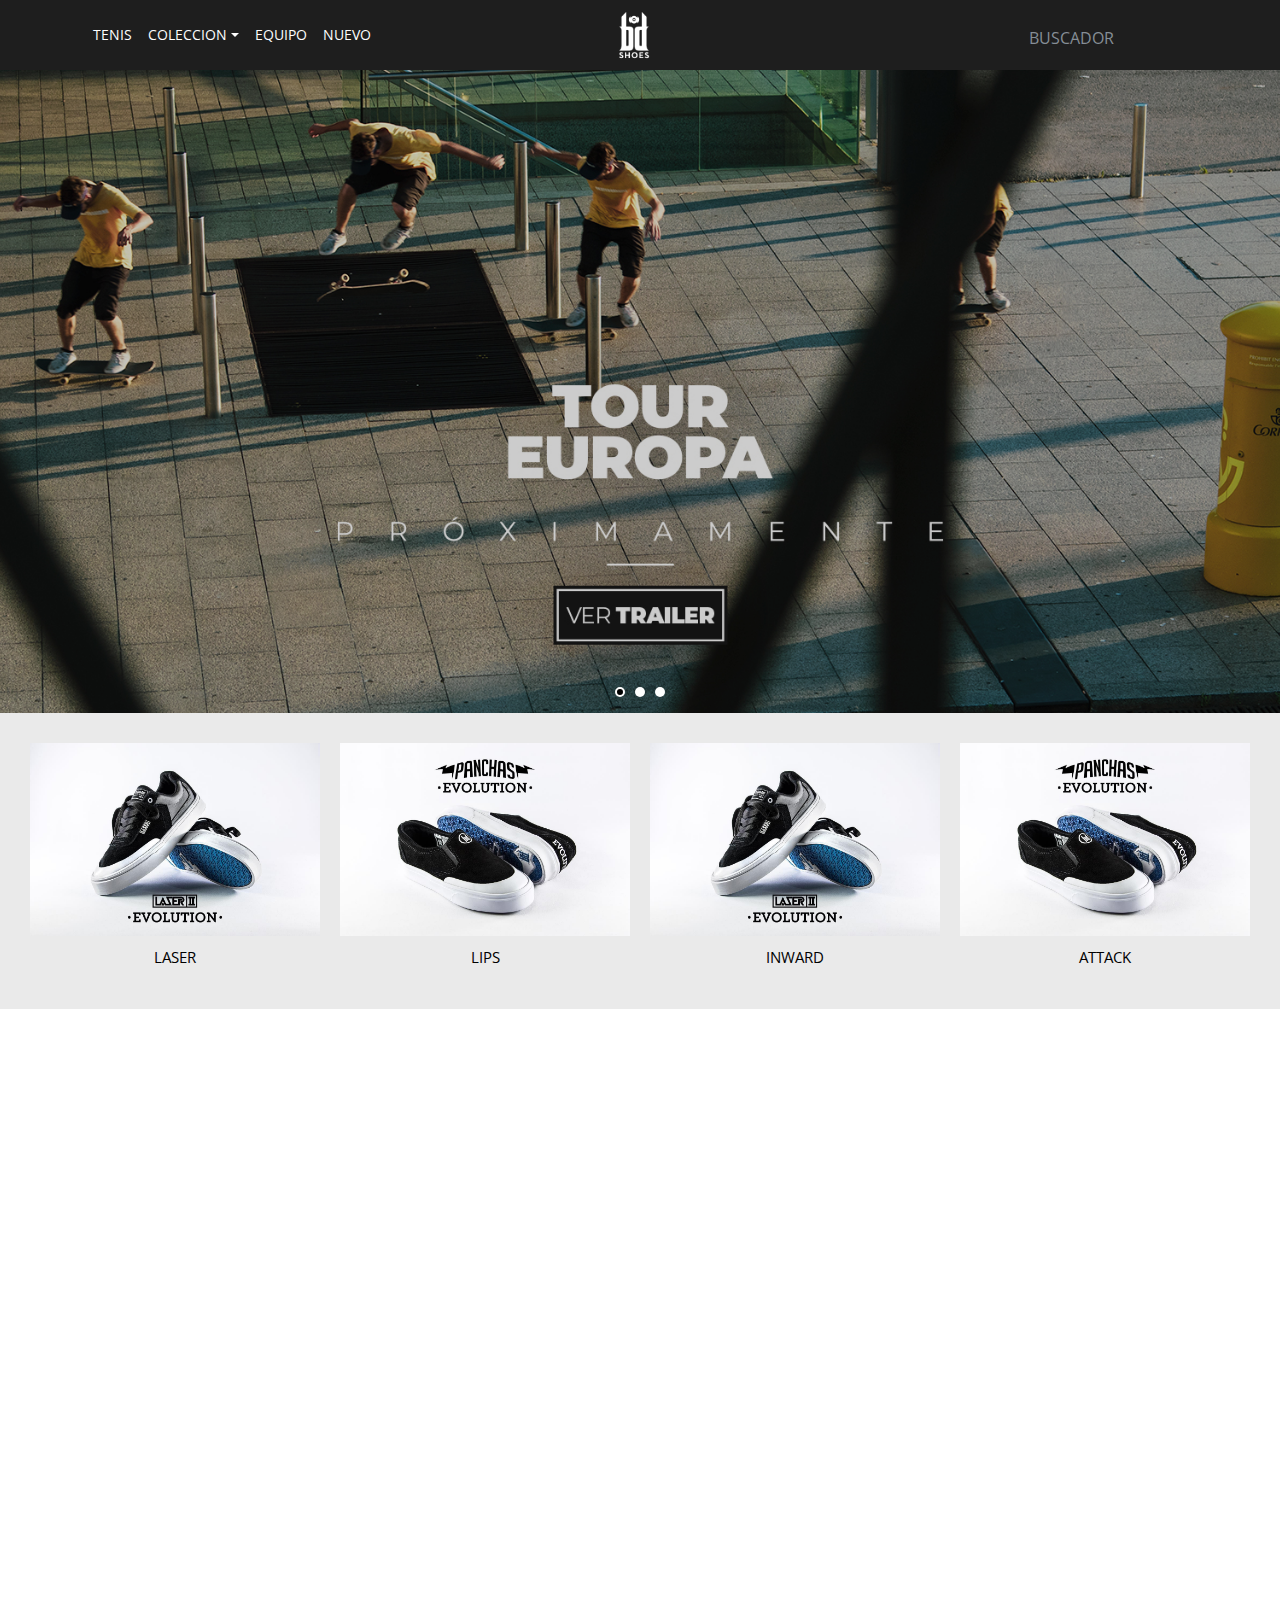
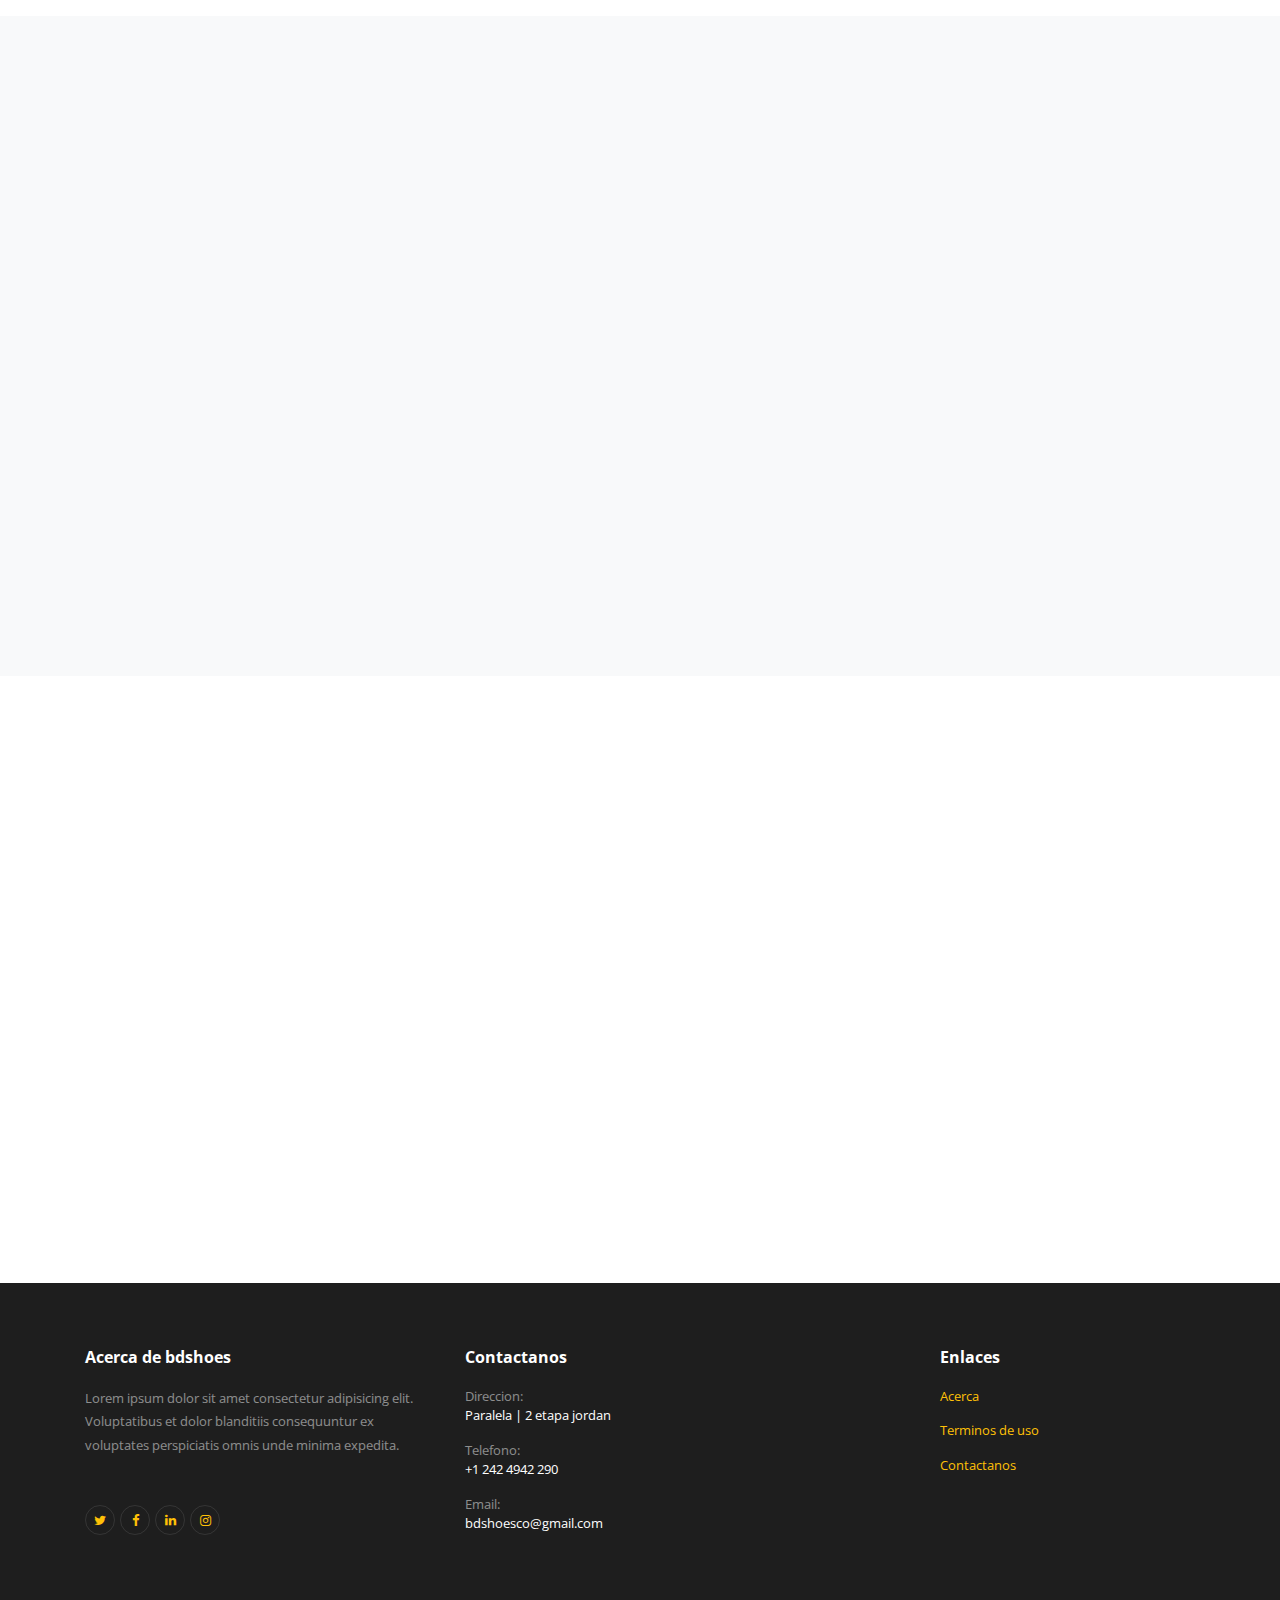
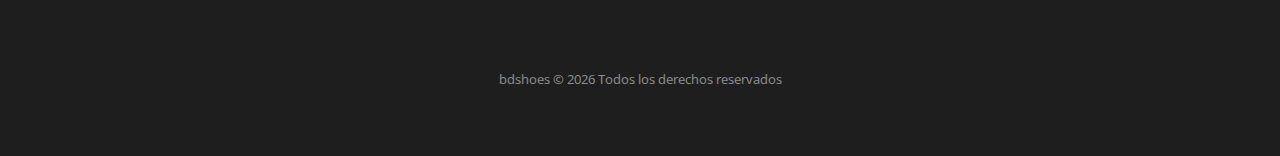
==== index.html @ d2dc478f "BDSHOES-2020" ====
<!doctype html>
<html lang="en">

<head>
  <title>BDSHOES-OFFICAL 2020</title>
  <meta charset="utf-8">
  <meta name="viewport" content="width=device-width, initial-scale=1, shrink-to-fit=no">
  <!--logo-->
  <link rel="shortcut icon" href="/img/logo/logo.png">

  <!--fonts-->
  <link href="https://fonts.googleapis.com/css?family=Open+Sans:700&display=swap" rel="stylesheet">

  <!--cdn-->
  <link rel="stylesheet" href="css/bootstrap.css">
  <link rel="stylesheet" href="css/animate.css">
  <link rel="stylesheet" href="css/owl.carousel.min.css">

  <link rel="stylesheet" href="fonts/ionicons/css/ionicons.min.css">
  <link rel="stylesheet" href="fonts/fontawesome/css/font-awesome.min.css">

  <link rel="stylesheet" href="fonts/flaticon/font/flaticon.css">

  <!-- Theme Style -->
  <link rel="stylesheet" href="css/style.css">
</head>

<body>

  <header role="banner">

    <nav class="navbar navbar-expand-lg navbar-dark bg-dark">

      <div class="container">

        <button class="navbar-toggler" type="button" data-toggle="collapse" data-target="#navbarsExample05"
          aria-controls="navbarsExample05" aria-expanded="false" aria-label="Toggle navigation">
          <span class="navbar-toggler-icon"></span>
        </button>

        <div class="collapse navbar-collapse" id="navbarsExample05">
          <ul class="navbar-nav  pl-lg-5 pl-0">

            <li class="nav-item">
              <a class="nav-link" href="#">tenis</a>
            </li>
            <li class="nav-item dropdown">
              <a class="nav-link dropdown-toggle" href="services.html" id="dropdown04" data-toggle="dropdown"
                aria-haspopup="true" aria-expanded="false">coleccion</a>
              <div class="dropdown-menu" aria-labelledby="dropdown04">
                <a class="dropdown-item" href="#">Hombres</a>
                <a class="dropdown-item" href="#">Mujeres</a>
              </div>
            </li>
            <li class="nav-item">
              <a class="nav-link" href="#">equipo</a>
            </li>
            <li class="nav-item">
              <a class="nav-link" href="#">nuevo</a>
            </li>
            <li>
              <form class="form-inline-responsive">
                <input class="form-control mr-sm-2" type="search" placeholder="Buscar" aria-label="Search">
                <button class="btn btn-outline-success my-2 my-sm-0" type="submit">Buscar</button>
              </form>
            </li>
          </ul>
          <a href="index.html" class="logo"><img src="./img/logo/1-LOGO BDS.png" alt=""></a>

          <form class="form-inline-normal">
            <input class="form-control mr-sm-2" type="search" placeholder="BUSCADOR" aria-label="Search">
            <button class="btn btn-outline-success my-2 my-sm-0" type="submit">Buscar</button>
          </form>

        </div>

      </div>
    </nav>

  </header>
  <!-- END header -->

  <section class="home-slider owl-carousel">
    <div class="slider-item slider-item-mobile-1" style="background-image: url('img/slider-1.jpg');">
      <div class="container">
        <div class="row slider-text align-items-center justify-content-center">
          <div class="col-md-8 text-center col-sm-12 element-animate">
          </div>
        </div>
      </div>

    </div>

    <div class="slider-item slider-item-mobile-2" style="background-image: url('img/slider-2.jpg');">
      <div class="container">
        <div class="row slider-text align-items-center justify-content-center">
          <div class="col-md-8 text-center col-sm-12 element-animate">
          </div>
        </div>
      </div>
    </div>

    <div class="slider-item slider-item-mobile-3" style="background-image: url('img/slider-3.jpg');">
      <div class="container">
        <div class="row slider-text align-items-center justify-content-center">
          <div class="col-md-8 text-center col-sm-12 element-animate">
          </div>
        </div>
      </div>
    </div>
  </section>

  <!--ONE SECTION-->

  <div class="one-section">
    <div class="card-1">
      <div class="content-card-1">
        <div class="product-1">
          <a href=""><img src="./img/one-section/product-1.jpg" alt="">
            <div class="hover-overdelay"><img src="./img/overdelay/overdelay-1.jpg" alt=""></div>
          </a>
          <a href="" class="bd-a">
            <p class="bd-p">LASER</p>
          </a>
        </div>
      </div>

      <div class="content-card-1">
        <div class="product-1">
          <a href=""><img src="./img/one-section/product-2.jpg" alt="">
            <div class="hover-overdelay"><img src="./img/overdelay/overdelay-2.jpg" alt=""></div>
          </a>
          <a href="" class="bd-a">
            <p class="bd-p">LIPS</p>
          </a>
        </div>
      </div>

      <div class="content-card-1">
        <div class="product-1">
          <a href=""><img src="./img/one-section/product-1.jpg" alt="">
            <div class="hover-overdelay"><img src="./img/overdelay/overdelay-3.jpg" alt=""></div>
          </a>
          <a href="" class="bd-a">
            <p class="bd-p">INWARD</p>
          </a>
        </div>
      </div>

      <div class="content-card-1">
        <div class="product-1">
          <a href=""><img src="./img/one-section/product-2.jpg" alt="">
            <div class="hover-overdelay"><img src="./img/overdelay/overdelay-4.jpg" alt=""></div>
          </a>
          <a href="" class="bd-a">
            <p class="bd-p">ATTACK</p>
          </a>
        </div>
      </div>
    </div>
  </div>

  <!--ONE SECTION-RESPONSIVE ADAPTION-->

  <section class="section one-section-responsive">
    <div class="container">
      <div class="row element-animate">
        <div class="major-caousel js-carousel-1 owl-carousel">
          <div>
            <div class="media d-block media-custom hover-overdelay-responsive-one-section text-center">
              <a href="adoption-single.html"><img src="img/product-1.jpg" alt="Image Placeholder" class="img-fluid">
                <div class="hover-overdelay-responsive"><img src="./img/overdelay/overdelay-1.jpg" alt=""></div>
              </a>
              <div class="media-body grey">
                <h3 class="mt-0 text-black">LASER</h3>
              </div>
            </div>
          </div>
          <div>
            <div class="media d-block media-custom hover-overdelay-responsive-one-section text-center">
              <a href="adoption-single.html"><img src="img/product-2.jpg" alt="Image Placeholder" class="img-fluid">
                <div class="hover-overdelay-responsive"><img src="./img/overdelay/overdelay-2.jpg" alt=""></div>
              </a>
              <div class="media-body grey">
                <h3 class="mt-0 text-black">PANCHAS</h3>
              </div>
            </div>
          </div>
          <div>
            <div class="media d-block media-custom hover-overdelay-responsive-one-section text-center">
              <a href="adoption-single.html"><img src="img/product-1.jpg" alt="Image Placeholder" class="img-fluid">
                <div class="hover-overdelay-responsive"><img src="./img/overdelay/overdelay-3.jpg" alt=""></div>
              </a>
              <div class="media-body grey">
                <h3 class="mt-0 text-black">LASER</h3>
              </div>
            </div>
          </div>
          <div>
            <div class="media d-block media-custom hover-overdelay-responsive-one-section text-center">
              <a href="adoption-single.html"><img src="img/product-2.jpg" alt="Image Placeholder" class="img-fluid">
                <div class="hover-overdelay-responsive"><img src="./img/overdelay/overdelay-4.jpg" alt=""></div>
              </a>
              <div class="media-body grey">
                <a href="">
                  <h3 class="mt-0 text-black">PANCHAS</h3>
                </a>
              </div>
            </div>
          </div>
        </div>
        <!-- END slider -->
      </div>
    </div>
  </section>

  <!-- END slider -->

  <section class="section two-section">
    <div class="container">
      <div class="bd-titles">
        <h4 class="bd-h4 mb-5 element-animate">FEATURED PRODUCT</h4>
      </div>
      <div class="row element-animate">
        <div class="major-caousel js-carousel-1 owl-carousel">
          <div>
            <div class="media d-block media-custom text-center">
              <a href="adoption-single.html"><img src="img/product-1.jpg" alt="Image Placeholder" class="img-fluid"></a>
              <div class="media-body">
                <h3 class="mt-0 text-black">LASER</h3>
              </div>
            </div>
          </div>
          <div>
            <div class="media d-block media-custom text-center">
              <a href="adoption-single.html"><img src="img/product-2.jpg" alt="Image Placeholder" class="img-fluid"></a>
              <div class="media-body">
                <h3 class="mt-0 text-black">PANCHAS</h3>
              </div>
            </div>
          </div>
          <div>
            <div class="media d-block media-custom text-center">
              <a href="adoption-single.html"><img src="img/product-1.jpg" alt="Image Placeholder" class="img-fluid"></a>
              <div class="media-body">
                <h3 class="mt-0 text-black">LASER</h3>
              </div>
            </div>
          </div>
          <div>
            <div class="media d-block media-custom text-center">
              <a href="adoption-single.html"><img src="img/product-2.jpg" alt="Image Placeholder" class="img-fluid"></a>
              <div class="media-body">
                <a href="">
                  <h3 class="mt-0 text-black">PANCHAS</h3>
                </a>
              </div>
            </div>
          </div>
        </div>
        <!-- END slider -->
      </div>
    </div>
  </section>

  <!--YOUTUBE LINK-->

  <section class="section youtube-section bg-light">
    <h4 class="bd-h4 mb-5 element-animate">BUY A SHOE PLANT A TREE</h4>
    <div class="youtube-adaption">
      <div class="youtube-container">
        <iframe width="800" height="400" src="https://www.youtube.com/embed/__ShDfUlPY0" frameborder="0" allow="accelerometer; autoplay; encrypted-media; gyroscope; picture-in-picture" allowfullscreen></iframe>
      </div>
    </div>
  </section>
  <!-- END section -->

  <section class="section fourth-section">
    <div class="container">
      <h4 class="bd-h4 mb-5 element-animate">LATEST STORIES</h4>
      <div class="row element-animate">
        <div class="row justify-content-center mb-5 element-animate">
          <div class="col-md-8 text-center">
          </div>
        </div>
        <div class="major-caousel js-carousel-1 owl-carousel">
          <div>
            <div class="media d-block media-custom text-center">
              <a href="adoption-single.html"><img src="img/product-1.jpg" alt="Image Placeholder" class="img-fluid"></a>
              <div class="media-body">
                <h3 class="mt-0 text-black">LASER</h3>
              </div>
            </div>
          </div>
          <div>
            <div class="media d-block media-custom text-center">
              <a href="adoption-single.html"><img src="img/product-2.jpg" alt="Image Placeholder" class="img-fluid"></a>
              <div class="media-body">
                <h3 class="mt-0 text-black">PANCHAS</h3>
              </div>
            </div>
          </div>
          <div>
            <div class="media d-block media-custom text-center">
              <a href="adoption-single.html"><img src="img/product-1.jpg" alt="Image Placeholder" class="img-fluid"></a>
              <div class="media-body">
                <h3 class="mt-0 text-black">LASER</h3>
              </div>
            </div>
          </div>
          <div>
            <div class="media d-block media-custom text-center">
              <a href="adoption-single.html"><img src="img/product-2.jpg" alt="Image Placeholder" class="img-fluid"></a>
              <div class="media-body">
                <a href="">
                  <h3 class="mt-0 text-black">PANCHAS</h3>
                </a>
              </div>
            </div>
          </div>
        </div>
        <!-- END slider -->
      </div>
    </div>
  </section>

  <!-- END section -->

  <!--FOOTER-->

  <footer class="site-footer" role="contentinfo">
    <div class="container">
      <div class="row mb-5">
        <div class="col-md-4 mb-5">
          <h3>Acerca de bdshoes</h3>
          <p class="mb-5">Lorem ipsum dolor sit amet consectetur adipisicing elit. Voluptatibus et dolor blanditiis
            consequuntur ex voluptates perspiciatis omnis unde minima expedita.</p>
          <ul class="list-unstyled footer-link d-flex footer-social">
            <li><a href="#" class="p-2"><span class="fa fa-twitter"></span></a></li>
            <li><a href="#" class="p-2"><span class="fa fa-facebook"></span></a></li>
            <li><a href="#" class="p-2"><span class="fa fa-linkedin"></span></a></li>
            <li><a href="#" class="p-2"><span class="fa fa-instagram"></span></a></li>
          </ul>

        </div>
        <div class="col-md-5 mb-5">
          <h3>Contactanos</h3>
          <ul class="list-unstyled footer-link">
            <li class="d-block">
              <span class="d-block">Direccion:</span>
              <span class="text-white">Paralela | 2 etapa jordan</span></li>
            <li class="d-block"><span class="d-block">Telefono:</span><span class="text-white">+1 242 4942 290</span>
            </li>
            <li class="d-block"><span class="d-block">Email:</span><span class="text-white">bdshoesco@gmail.com</span>
            </li>
          </ul>
        </div>
        <div class="col-md-3 mb-5">
          <h3>Enlaces</h3>
          <ul class="list-unstyled footer-link">
            <li><a href="#">Acerca</a></li>
            <li><a href="#">Terminos de uso</a></li>
            <li><a href="#">Contactanos</a></li>
          </ul>
        </div>
        <div class="col-md-3">

        </div>
      </div>
      <div class="row">
        <div class="col-12 text-md-center text-left">
          <!-- Link back to Colorlib can't be removed. Template is licensed under CC BY 3.0. -->
          <p>bdshoes &copy;
            <script>document.write(new Date().getFullYear());</script> Todos los derechos reservados</p>
          <!-- Link back to Colorlib can't be removed. Template is licensed under CC BY 3.0. -->
        </div>
      </div>
    </div>
  </footer>
  <!-- END footer -->

  <!-- loader -->
  <div id="loader" class="show fullscreen"><svg class="circular" width="48px" height="48px">
      <circle class="path-bg" cx="24" cy="24" r="22" fill="none" stroke-width="4" stroke="#eeeeee" />
      <circle class="path" cx="24" cy="24" r="22" fill="none" stroke-width="4" stroke-miterlimit="10"
        stroke="#f4b214" /></svg></div>

  <script src="js/jquery-3.2.1.min.js"></script>
  <script src="js/popper.min.js"></script>
  <script src="js/bootstrap.min.js"></script>
  <script src="js/owl.carousel.min.js"></script>
  <script src="js/jquery.waypoints.min.js"></script>
  <script src="js/main.js"></script>
</body>

</html>
---- css/style.css ----
body {
  background: #fff;
  font-family: 'Open Sans', sans-serif;
  font-weight: 400;
  font-size: 15px;
  line-height: 1.8;
  color: #868e96; }

  
a {
  -webkit-transition: .3s all ease;
  -o-transition: .3s all ease;
  transition: .3s all ease;
  text-decoration: none; }
  a:hover {
    text-decoration: none; }

h1, h2, h3, h4, h5 {
  color: #000; }

.btn, .form-control {
  outline: none;
  -webkit-box-shadow: none !important;
  box-shadow: none !important; }
  .btn:focus, .btn:active, .form-control:focus, .form-control:active {
    outline: none; }

.form-control {
  -webkit-box-shadow: none !important;
  box-shadow: none !important;
  height: 50px;
  border-width: 2px; }

textarea.form-control {
  height: inherit; }

.btn {
  font-size: 13px;
  text-transform: uppercase;
  letter-spacing: .2em; }
  .btn.btn-primary {
    color: #fff;
    border-width: 2px; }
    .btn.btn-primary:hover, .btn.btn-primary:active, .btn.btn-primary:focus {
      border-color: #ffce3a;
      background: #ffce3a; }
  .btn.btn-sm {
    font-size: 12px; }
  .btn.btn-outline-primary {
    border-width: 2px;
    color: #ffc107; }
    .btn.btn-outline-primary:hover, .btn.btn-outline-primary:focus, .btn.btn-outline-primary:active {
      color: #fff; }
  .btn.btn-outline-white {
    border-width: 2px;
    border-color: #fff;
    color: #fff; }
    .btn.btn-outline-white:hover, .btn.btn-outline-white:focus {
      background: #fff;
      color: #000;
      border-width: 2px; }
  .btn:hover {
    text-decoration: none; }

/* Header */

header {
  position:fixed;
  background: #1E1E1E;
  top: 0;
  left: 0;
  width: 100%;
  z-index: 5; }
  header .navbar-brand  {
    text-transform: uppercase;
    letter-spacing: .2em;
    font-weight: 400; }

    header .navbar-brand.absolute {
      position: absolute; }
      @media (max-width: 991px) {
        header .navbar-brand.absolute {
          position: relative; } }
    header .navbar-brand span {
      color: #ffc107; }
  header .navbar {
    padding-top: 0;
    padding-bottom: 0;
    background: #1E1E1E !important;
    position: relative; }
    @media (max-width: 1199px) {
      header .navbar {
        background: #1E1E1E !important;} }
    header .navbar .nav-link {
      font-family: 'Open Sans', sans-serif;
      outline: none !important;
      font-size: 14px;
      text-transform: uppercase; }
      @media (max-width: 1199px) {
        header .navbar .nav-link {
          padding: .5rem 0rem; } }
      header .navbar .nav-link.active {
        color: #fff; }
        header .navbar-dark .navbar-nav .nav-link {
          color:#fff }
        header .navbar-dark .navbar-nav .nav-link:hover {
          color:#10DDA2; }
    header .navbar .dropdown-menu {
      font-size: 14px;
      border-radius: 4px;
      border: none;
      -webkit-box-shadow: 0 2px 30px 0px rgba(0, 0, 0, 0.2);
      box-shadow: 0 2px 30px 0px rgba(0, 0, 0, 0.2);
      min-width: 13em;
      margin-top: -10px; }
      header .navbar .dropdown-menu:before {
        bottom: 100%;
        left: 10%;
        border: solid transparent;
        content: " ";
        height: 0;
        width: 0;
        position: absolute;
        pointer-events: none;
        border-bottom-color: #fff;
        border-width: 7px; }
        @media (max-width: 991px) {
          header .navbar .dropdown-menu:before {
            display: none; } }
      header .navbar .dropdown-menu .dropdown-item:hover {
        background: #10DDA2;
        color: #fff; }
      header .navbar .dropdown-menu .dropdown-item.active {
        background: #ffc107;
        color: #fff; }
      header .navbar .dropdown-menu a {
        padding-top: 7px;
        padding-bottom: 7px; }
    header .navbar .cta-btn a {
      background: #ffc107;
      color: #000 !important;
      padding-left: 20px !important;
      padding-right: 20px !important;
      text-transform: uppercase;
      padding-top: 26px !important;
      padding-bottom: 26px !important;
      line-height: 1;
      -webkit-transition: .3s all ease;
      -o-transition: .3s all ease;
      transition: .3s all ease; }
      header .navbar .cta-btn a:hover {
        color: #fff !important;
        -webkit-box-shadow: 2px 0 30px -5px rgba(255, 193, 7, 0.9);
        box-shadow: 2px 0 30px -5px rgba(255, 193, 7, 0.9); }



/*BD SHOES CLASS*/

.bd-a{
  color: #000;
}


.bd-h4{
  text-align: center;
  text-decoration: underline;
  margin-top: 50px;
}
.bd-a .bd-p{
  font-family: 'Open Sans', sans-serif; 
}

.bd-a:hover{
  color: gray;
}


/*Logo*/
.logo img{
  width: 70px;
  height: 70px;
  margin: 0;
  padding: 0;
  margin-left: 220px;
}

.form-inline-normal{
  position: absolute;
  right: 70px;
  width: 200px;
}

.form-inline-normal input{
  background-color:rgba(0,0,0,0) !important;
  border: none;
  height: 35px;
  margin-top: 5px;
}

.form-inline-normal button{
  display: none;
}


.form-inline-responsive{
  display: none;
}

.form-inline-responsive input{
  background-color:rgba(0,0,0,0) !important;
}

@media(max-width: 991px){
  .logo img{
    display: none;
  }
  .form-inline-normal{
    display: none;
  }
  .form-inline-responsive{
    display: block;
    margin-bottom: 15px;
  }
  .form-inline-responsive button{
    display: none;
  }

}

/*mobile images slider-home*/

@media(max-width:500px){
  .slider-item-mobile-1{
    background-image: url(/img/slider-mobile/slider-mobile-1.jpg)!important;
  }
  
  .slider-item-mobile-2{
    background-image: url(/img/slider-mobile/slider-mobile-2.jpg)!important;
  }

  .slider-item-mobile-3{
    background-image: url(/img/slider-mobile/slider-mobile-3.jpg)!important;
  }

}


.pl-lg-5{
  padding-left: 0!important;
}

.card-1{
  background: #EAEAEA;
  display: flex;
  justify-content: space-around;
  padding: 20px;
}

.content-card-1 img{
  max-width: 100%;
  height: auto;
}

/*OVERDELAY*/
.content-card-1:hover .hover-overdelay{
  transform: scale(1);
}


.content-card-1{
  margin: 10px;
  position: relative;
  cursor: pointer;
}



.hover-overdelay{
  position: absolute;
  width: 100%;
  height: 83%;
  top: 0;
  transform: scale(0);
  transition: transform .5s;
  flex-direction: column;
}

.hover-overdelay img{ 
  width: 100%;
  height: 100%;
}


/*OVERDELAY RESPONSIVE SECTION 1*/

.one-section-responsive{
  background: #EAEAEA;
  display: none;
}


@media(max-width:991px){
  .one-section-responsive{
    display: block;
  }

  .one-section{
    display: none;
  }
}

.hover-overdelay-responsive-one-section:hover .hover-overdelay-responsive{
  transform: scale(1);
} 

.hover-overdelay-responsive-one-section{
  position: relative;
  cursor: pointer;
}

.hover-overdelay-responsive{
  position: absolute;
  width: 100%;
  height: 100%;
  top: 0;
  transform: scale(0);
  transition: transform .5s;
  flex-direction: column;
}

.hover-overdelay-responsive img{
  width: 100%;
  height: 100%;
}

/*YOUTUBE SECTION*/

.product-1 p{
  text-align: center;
  font-family:'Montserrat', sans-serif;
  margin: 8px;
  font-size: 15px;
}

.youtube-container{
  position: relative;
  padding-bottom: 50.25%;
  margin: 10px;
  margin-bottom: 50px;
}

.youtube-container iframe{
  position: absolute;
  width: 100%;
  height: 100%;
}

.youtube-adaption{
  max-width: 900px;
  display: block;
  margin: auto;
}

.half .text, .half .image {
  width: 50%; }
  @media (max-width: 991px) {
    .half .text, .half .image {
      width: 100%; } }

.half .text {
  padding: 7%; }

.half .image {
  background-size: cover;
  background-position: center center; }
  @media (max-width: 991px) {
    .half .image {
      height: 350px; } }

.section-heading h2 {
  font-size: 10px; }

.section-heading .small-sub-heading {
  font-size: 14px;
  color: #ffc107; }

.blog .media h3 {
  font-size: 20px;
  margin-bottom: 10px; }

.blog .media .post-meta {
  font-size: 14px;
  letter-spacing: .2em;
  text-transform: uppercase; }

.blog .media > a {
  width: 40%; }
  @media (max-width: 767px) {
    .blog .media > a {
      width: 100%;
      margin-bottom: 30px; } }

.custom-icon {
  font-size: 70px;
  color: #ffc107; }

/* Owl Carousel */
.owl-carousel .owl-item {
  opacity: .4; }
  .owl-carousel .owl-item.active {
    opacity: 1; }

.owl-carousel .owl-nav {
  position: absolute;
  top: 50%;
  width: 100%; }
  .owl-carousel .owl-nav .owl-prev,
  .owl-carousel .owl-nav .owl-next {
    position: absolute;
    -webkit-transform: translateY(-50%);
    -ms-transform: translateY(-50%);
    transform: translateY(-50%);
    margin-top: -10px;
    opacity: .2;
    -webkit-transition: .3s all ease;
    -o-transition: .3s all ease;
    transition: .3s all ease; }
    .owl-carousel .owl-nav .owl-prev:hover, .owl-carousel .owl-nav .owl-prev:focus, .owl-carousel .owl-nav .owl-prev:active,
    .owl-carousel .owl-nav .owl-next:hover,
    .owl-carousel .owl-nav .owl-next:focus,
    .owl-carousel .owl-nav .owl-next:active {
      outline: none;
      opacity: 1; }
    .owl-carousel .owl-nav .owl-prev span:before,
    .owl-carousel .owl-nav .owl-next span:before {
      font-size: 40px; }
  .owl-carousel .owl-nav .owl-prev {
    left: 30px !important; }
  .owl-carousel .owl-nav .owl-next {
    right: 30px !important; }

.owl-carousel .owl-dots {
  text-align: center; }
  .owl-carousel .owl-dots .owl-dot {
    width: 10px;
    height: 10px;
    margin: 5px;
    border-radius: 50%;
    background: none;
    background: #fff;
    border: 2px solid #000; }
    .owl-carousel .owl-dots .owl-dot.active {
      background: #000; }

.owl-carousel.home-slider {
  z-index: 1;
  margin-top: 30px;
  position: relative; }
  .owl-carousel.home-slider .btn-link {
    color: #fff; }
  .owl-carousel.home-slider .owl-nav {
    opacity: 0;
    visibility: hidden;
    -webkit-transition: .3s all ease;
    -o-transition: .3s all ease;
    transition: .3s all ease; }
    .owl-carousel.home-slider .owl-nav button {
      color: #fff; }
  .owl-carousel.home-slider:focus .owl-nav, .owl-carousel.home-slider:hover .owl-nav {
    opacity: 1;
    visibility: visible; }
  .owl-carousel.home-slider .slider-item {
    background-size: cover;
    background-repeat: no-repeat;
    background-position: center center;
    height: calc(100vh - 217px);
    min-height: 600px;
    position: relative; }
    .owl-carousel.home-slider .slider-item:before {
      position: absolute;
      top: 0;
      left: 0;
      right: 0;
      bottom: 0;
      background: rgba(0, 0, 0, 0.2);
      content: ""; }
    .owl-carousel.home-slider .slider-item .slider-text {
      color: #fff;
      height: calc(100vh - 217px);
      min-height: 700px; }
      .owl-carousel.home-slider .slider-item .slider-text .child-name {
        font-size: 40px;
        color: #fff; }
      .owl-carousel.home-slider .slider-item .slider-text h1 {
        font-size: 40px;
        color: #fff;
        line-height: 1.2;
        font-weight: 800 !important;
        text-transform: uppercase; }
        @media (max-width: 991px) {
          .owl-carousel.home-slider .slider-item .slider-text h1 {
            font-size: 40px; } }
      .owl-carousel.home-slider .slider-item .slider-text p {
        font-size: 20px;
        line-height: 1.5;
        font-weight: 300;
        color: white; }
  .owl-carousel.home-slider.inner-page .slider-item {
    height: calc(50vh - 117px);
    min-height: 550px; }
    .owl-carousel.home-slider.inner-page .slider-item .slider-text {
      color: #fff;
      height: calc(50vh - 117px);
      min-height: 550px; }
  .owl-carousel.home-slider .owl-dots {
    position: absolute;
    bottom: 10px;
    width: 100%; }
    .owl-carousel.home-slider .owl-dots .owl-dot {
      width: 10px;
      height: 10px;
      margin: 5px;
      border-radius: 50%;
      border: 2px solid rgba(255, 255, 255, 0.5);
      outline: none !important;
      position: relative;
      -webkit-transition: .3s all ease;
      -o-transition: .3s all ease;
      transition: .3s all ease; }
      .owl-carousel.home-slider .owl-dots .owl-dot.active {
        border: 2px solid white; }
        .owl-carousel.home-slider .owl-dots .owl-dot.active span {
          background: white; }

.owl-carousel.major-caousel .owl-stage-outer {
  padding-top: 30px;
  padding-bottom: 30px; }

.owl-carousel.major-caousel .owl-nav .owl-prev, .owl-carousel.major-caousel .owl-nav .owl-next {
  -webkit-transition: .3s all ease;
  -o-transition: .3s all ease;
  transition: .3s all ease;
  color: #495057; }
  .owl-carousel.major-caousel .owl-nav .owl-prev:hover, .owl-carousel.major-caousel .owl-nav .owl-prev:focus, .owl-carousel.major-caousel .owl-nav .owl-next:hover, .owl-carousel.major-caousel .owl-nav .owl-next:focus {
    color: #868e96;
    outline: none; }
  .owl-carousel.major-caousel .owl-nav .owl-prev.disabled, .owl-carousel.major-caousel .owl-nav .owl-next.disabled {
    color: #dee2e6; }

.owl-carousel.major-caousel .owl-nav .owl-prev {
  left: -60px !important; }

.owl-carousel.major-caousel .owl-nav .owl-next {
  right: -60px !important; }

.owl-carousel.major-caousel .owl-dots {
  bottom: 50px !important;
  position: relative; }

.owl-custom-nav {
  float: right;
  position: relative;
  z-index: 10; }
  .owl-custom-nav .owl-custom-prev,
  .owl-custom-nav .owl-custom-next {
    padding: 10px;
    font-size: 30px;
    background: #ccc;
    line-height: 0;
    width: 60px;
    text-align: center;
    display: inline-block; }

.section {
  padding: 1em 0; }

.section-subscribe {
  padding: 2em 0; }

.contact-form-contact-info p {
  margin-bottom: 30px;
  font-size: 20px;
  line-height: 1.5;
  color: #000; }
  .contact-form-contact-info p .icon {
    top: -4px;
    position: relative;
    width: 0px;
    font-size: 30px;
    color: #ffc107; }

.load-more {
  display: block;
  padding: 40px;
  text-align: center;
  background: #e9ecef;
  color: #000;
  font-size: 20px; }
  .load-more:hover {
    background: #ffc107;
    color: #fff; }

.cover_1 {
  background-size: cover;
  background-position: center center;
  padding: 7em 0; }
  .cover_1 .sub-heading {
    color: rgba(255, 255, 255, 0.7);
    font-size: 22px; }
  .cover_1 .heading {
    font-size: 50px;
    color: white;
    font-weight: 300; }

.heading {
  color: #000; }
  .heading.border-bottom {
    position: relative;
    padding-bottom: 30px; }
    .heading.border-bottom:before {
      bottom: 0;
      position: absolute;
      content: "";
      width: 50px;
      height: 2px;
      left: 50%;
      -webkit-transform: translateX(-50%);
      -ms-transform: translateX(-50%);
      transform: translateX(-50%);
      background: #ffc107; }

.text-black {
  color: #000 !important; }

.stretch-section .video {
  display: block;
  position: relative;
  -webkit-box-shadow: 4px 4px 70px -20px rgba(0, 0, 0, 0.5);
  box-shadow: 4px 4px 70px -20px rgba(0, 0, 0, 0.5); }

.media-feature {
  padding: 30px;
  -webkit-transition: .2s all ease-out;
  -o-transition: .2s all ease-out;
  transition: .2s all ease-out;
  background: #fff;
  z-index: 1;
  position: relative;
  border-bottom: 10px solid transparent;
  border-radius: 4px;
  font-size: 15px; }
  .media-feature .icon {
    font-size: 60px;
    color: #ffc107; }
  .media-feature h3 {
    font-size: 16px;
    text-transform: uppercase; }
  .media-feature:hover, .media-feature:focus {
    -webkit-box-shadow: 0 2px 20px -3px rgba(0, 0, 0, 0.1);
    box-shadow: 0 2px 20px -3px rgba(0, 0, 0, 0.1);
    -webkit-transform: scale(1.05);
    -ms-transform: scale(1.05);
    transform: scale(1.05);
    z-index: 2;
    border-bottom: 10px solid #ffc107; }

.media-custom {
  background: #fff;
  -webkit-transition: .3s all ease;
  -o-transition: .3s all ease;
  transition: .3s all ease;
  margin-bottom: 30px;
  position: relative;
  top: 0; }
  .media-custom .meta-post {
    color: #ced4da;
    font-size: 13px;
    text-transform: uppercase; }
  .media-custom > a {
    position: relative;
    overflow: hidden;
    display: block; }
  .media-custom .meta-chat {
    color: #ced4da; }
    .media-custom .meta-chat:hover {
      color: #868e96; }
  .media-custom img {
    -webkit-transition: .3s all ease;
    -o-transition: .3s all ease;
    transition: .3s all ease; }
  .media-custom:focus img, .media-custom:hover img {
    -webkit-transform: scale(1.1);
    -ms-transform: scale(1.1);
    transform: scale(1.1); }
  .media-body{
    background: #ffffff;
  }
  .grey{
    background:#EAEAEA;
  }
  .media-custom .media-body {
    padding: 30px; }
    .media-custom .media-body h3 {
      font-size: 20px; }
    .media-custom .media-body p:last-child {
      margin-bottom: 0; }

.media-testimonial img {
  width: 100px;
  border-radius: 50%; }

.media-testimonial blockquote p {
  font-size: 20px;
  color: #000;
  font-style: italic; }

.list-unstyled.check li {
  position: relative;
  padding-left: 30px;
  line-height: 1.3;
  margin-bottom: 10px; }
  .list-unstyled.check li:before {
    color: #5AC8D8;
    left: 0;
    font-family: "Ionicons";
    content: "\f122";
    position: absolute; }

#modalAppointment .modal-content {
  border-radius: 0;
  border: none; }

#modalAppointment .modal-body, #modalAppointment .modal-footer {
  padding: 40px; }

.site-footer {
  padding: 5em 0;
  background: #1E1E1E;
  font-size: 13px;
  color: rgba(255, 255, 255, 0.5); }
  .site-footer p:last-child {
    margin-bottom: 0; }
  .site-footer a {
    color: #ffc107;
    border-bottom: 1px solid transparent; }
    .site-footer a:hover {
      color: #fff;
      border-bottom: 1px solid rgba(255, 255, 255, 0.2); }
  .site-footer h3 {
    font-size: 16px;
    margin-bottom: 20px;
    font-weight: bold;
    color: #fff; }
  .site-footer .footer-link li {
    line-height: 1.5;
    margin-bottom: 15px; }
  .site-footer hr {
    width: 100%; }

.footer-social a {
  line-height: 0;
  border-radius: 50%;
  margin: 0 5px 5px 0;
  border: 1px solid rgba(255, 255, 255, 0.1);
  width: 30px;
  height: 30px;
  text-align: center;
  display: inline-block; }
  .footer-social a:hover {
    background: #fff;
    border-color: #fff;
    color: #000; }

.link-thumbnail {
  display: block;
  position: relative;
  overflow: hidden;
  text-align: center; }
  @media (max-width: 991px) {
    .link-thumbnail {
      margin-bottom: 30px; } }
  .link-thumbnail img {
    position: relative;
    -webkit-transition: .3s all ease;
    -o-transition: .3s all ease;
    transition: .3s all ease; }
  .link-thumbnail .date {
    display: block;
    font-size: 12px;
    color: rgba(255, 255, 255, 0.4);
    text-transform: uppercase;
    margin-bottom: 10px; }
  .link-thumbnail .icon {
    position: absolute;
    -webkit-transition: .3s all ease;
    -o-transition: .3s all ease;
    transition: .3s all ease;
    z-index: 4;
    top: 50%;
    font-size: 30px;
    color: #fff;
    left: 50%;
    -webkit-transform: translate(-50%, -50%);
    -ms-transform: translate(-50%, -50%);
    transform: translate(-50%, -50%);
    opacity: 0;
    visibility: hidden;
    margin-top: 30px; }
  .link-thumbnail h3 {
    opacity: 0;
    visibility: hidden;
    position: absolute;
    bottom: -20px;
    left: 0;
    color: #fff;
    font-size: 18px;
    -webkit-transition: .5s all ease;
    -o-transition: .5s all ease;
    transition: .5s all ease;
    z-index: 10;
    left: 50%;
    display: block;
    width: 77%;
    -webkit-transform: translateX(-50%);
    -ms-transform: translateX(-50%);
    transform: translateX(-50%); }
  .link-thumbnail:before {
    opacity: 0;
    visibility: hidden;
    z-index: 2;
    -webkit-transition: .3s all ease;
    -o-transition: .3s all ease;
    transition: .3s all ease;
    top: 0;
    left: 0;
    right: 0;
    bottom: 0;
    content: "";
    background: rgba(0, 0, 0, 0.6);
    position: absolute; }
  .link-thumbnail:hover h3 {
    opacity: 1;
    visibility: visible;
    bottom: 30px; }
  .link-thumbnail:hover img {
    -webkit-transform: scale(1.1);
    -ms-transform: scale(1.1);
    transform: scale(1.1); }
  .link-thumbnail:hover .icon {
    opacity: 1;
    visibility: visible;
    margin-top: 0px; }
  .link-thumbnail:hover:before {
    opacity: 1;
    visibility: visible; }

.border-t {
  border-top: 1px solid #f8f9fa; }

.copyright {
  font-size: 14px; }

.element-animate {
  opacity: 0;
  visibility: hidden; }

#loader {
  position: fixed;
  width: 96px;
  height: 96px;
  left: 50%;
  top: 50%;
  -webkit-transform: translate(-50%, -50%);
  -ms-transform: translate(-50%, -50%);
  transform: translate(-50%, -50%);
  background-color: rgba(255, 255, 255, 0.9);
  -webkit-box-shadow: 0px 24px 64px rgba(0, 0, 0, 0.24);
  box-shadow: 0px 24px 64px rgba(0, 0, 0, 0.24);
  border-radius: 16px;
  opacity: 0;
  visibility: hidden;
  -webkit-transition: opacity .2s ease-out, visibility 0s linear .2s;
  -o-transition: opacity .2s ease-out, visibility 0s linear .2s;
  transition: opacity .2s ease-out, visibility 0s linear .2s;
  z-index: 1000; }

#loader.fullscreen {
  padding: 0;
  left: 0;
  top: 0;
  width: 100%;
  height: 100%;
  -webkit-transform: none;
  -ms-transform: none;
  transform: none;
  background-color: #fff;
  border-radius: 0;
  -webkit-box-shadow: none;
  box-shadow: none; }

#loader.show {
  -webkit-transition: opacity .4s ease-out, visibility 0s linear 0s;
  -o-transition: opacity .4s ease-out, visibility 0s linear 0s;
  transition: opacity .4s ease-out, visibility 0s linear 0s;
  visibility: visible;
  opacity: 1; }

#loader .circular {
  -webkit-animation: loader-rotate 2s linear infinite;
  animation: loader-rotate 2s linear infinite;
  position: absolute;
  left: calc(50% - 24px);
  top: calc(50% - 24px);
  display: block;
  -webkit-transform: rotate(0deg);
  -ms-transform: rotate(0deg);
  transform: rotate(0deg); }

#loader .path {
  stroke-dasharray: 1, 200;
  stroke-dashoffset: 0;
  -webkit-animation: loader-dash 1.5s ease-in-out infinite;
  animation: loader-dash 1.5s ease-in-out infinite;
  stroke-linecap: round; }

@-webkit-keyframes loader-rotate {
  100% {
    -webkit-transform: rotate(360deg);
    transform: rotate(360deg); } }

@keyframes loader-rotate {
  100% {
    -webkit-transform: rotate(360deg);
    transform: rotate(360deg); } }

@-webkit-keyframes loader-dash {
  0% {
    stroke-dasharray: 1, 200;
    stroke-dashoffset: 0; }
  50% {
    stroke-dasharray: 89, 200;
    stroke-dashoffset: -35px; }
  100% {
    stroke-dasharray: 89, 200;
    stroke-dashoffset: -136px; } }

@keyframes loader-dash {
  0% {
    stroke-dasharray: 1, 200;
    stroke-dashoffset: 0; }
  50% {
    stroke-dasharray: 89, 200;
    stroke-dashoffset: -35px; }
  100% {
    stroke-dasharray: 89, 200;
    stroke-dashoffset: -136px; } }
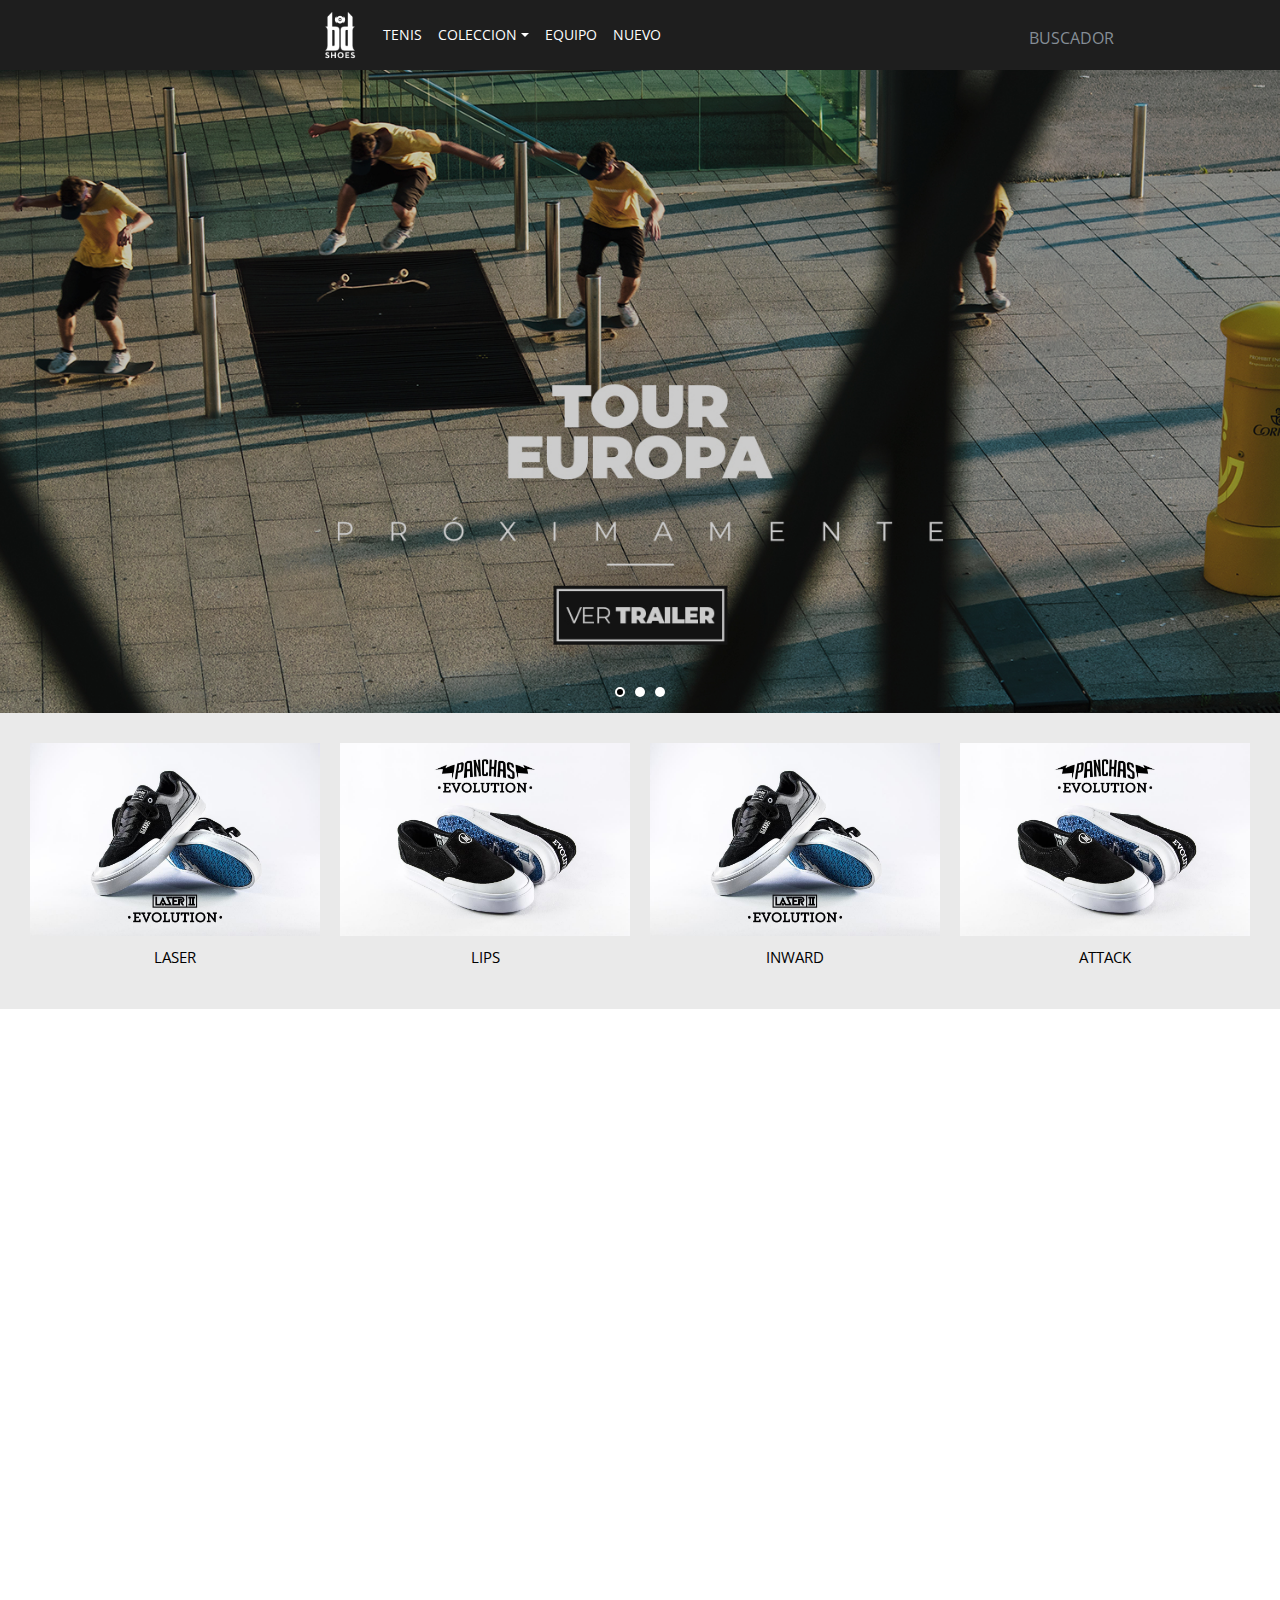
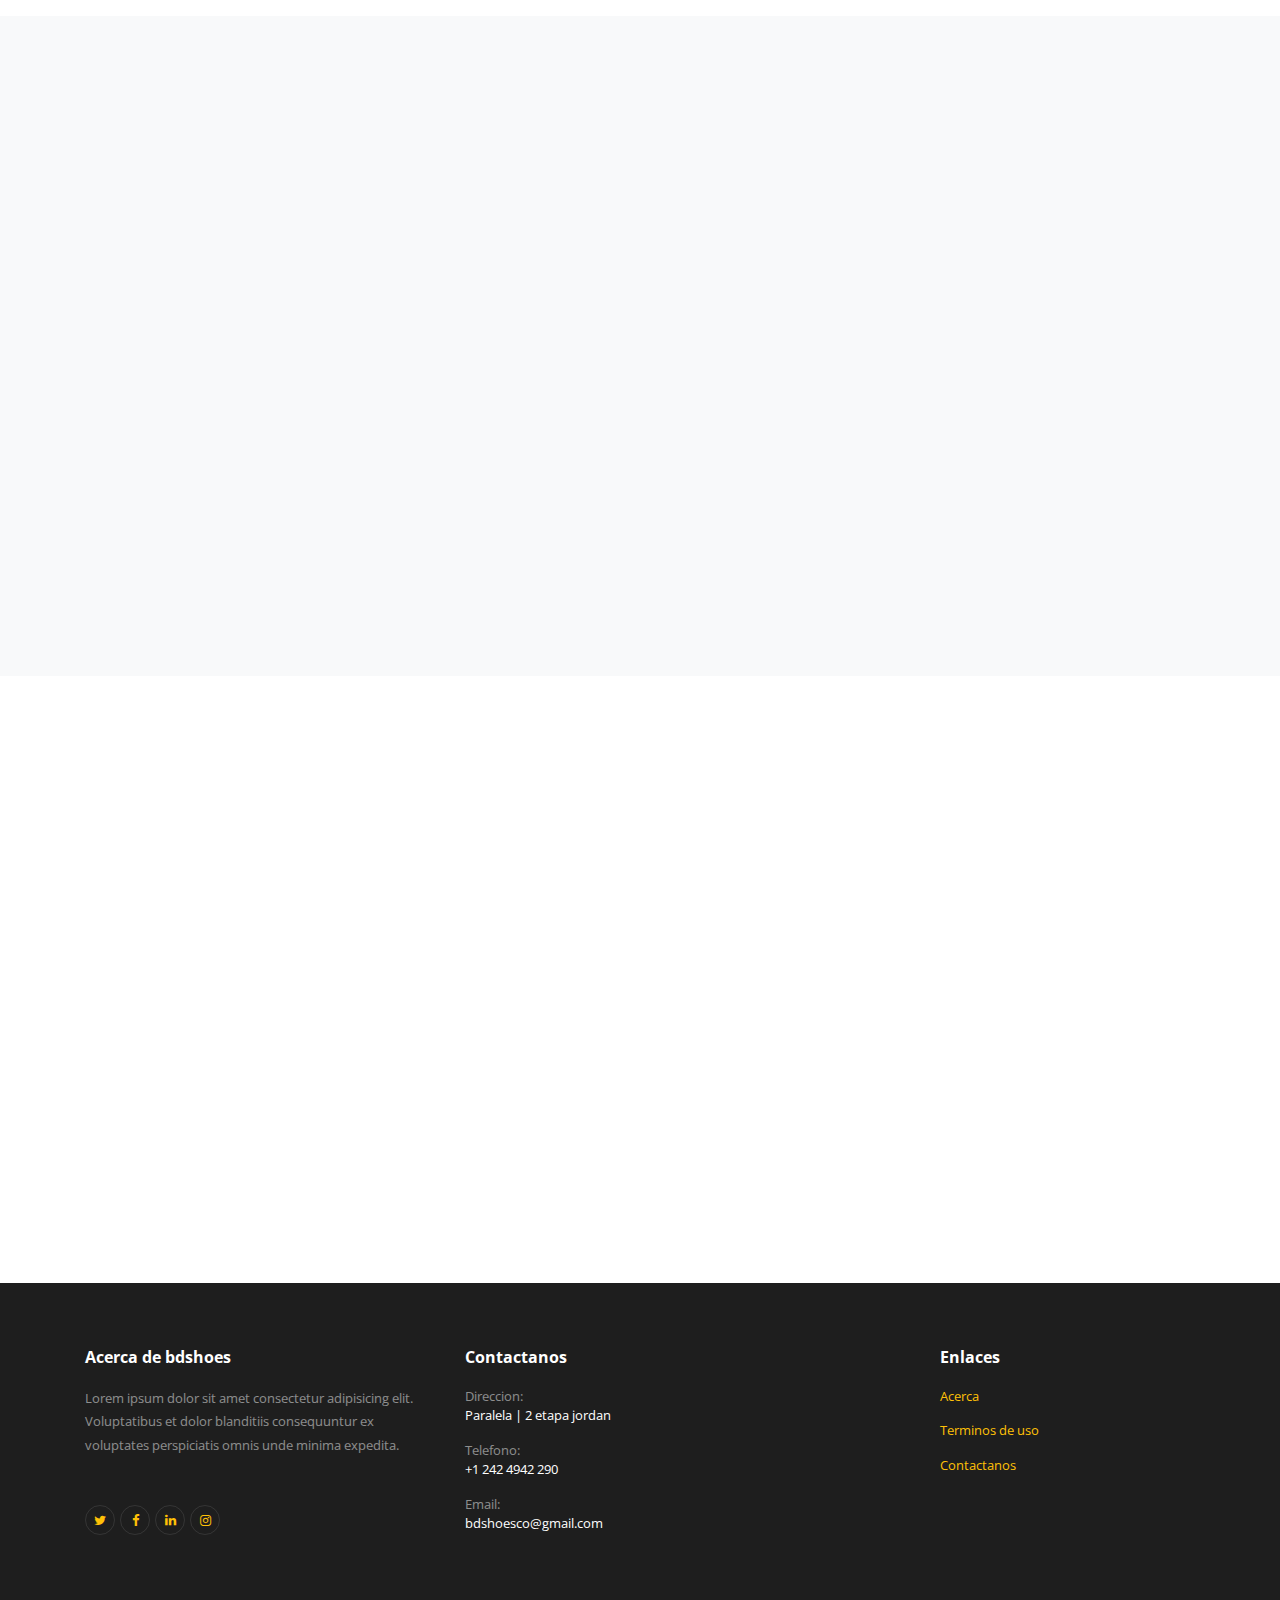
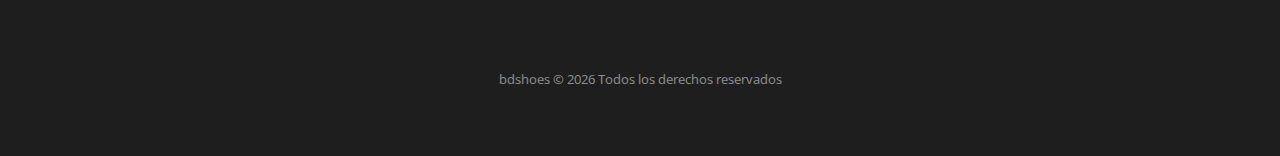
==== commit 1c8bd58b: "Update index.html" ====
--- a/index.html
+++ b/index.html
@@ -39,8 +39,8 @@
         </button>
 
         <div class="collapse navbar-collapse" id="navbarsExample05">
+          <a href="index.html" class="logo"><img src="./img/logo/1-LOGO BDS.png" alt=""></a>
           <ul class="navbar-nav  pl-lg-5 pl-0">
-
             <li class="nav-item">
               <a class="nav-link" href="#">tenis</a>
             </li>
@@ -65,8 +65,7 @@
               </form>
             </li>
           </ul>
-          <a href="index.html" class="logo"><img src="./img/logo/1-LOGO BDS.png" alt=""></a>
-
+          
           <form class="form-inline-normal">
             <input class="form-control mr-sm-2" type="search" placeholder="BUSCADOR" aria-label="Search">
             <button class="btn btn-outline-success my-2 my-sm-0" type="submit">Buscar</button>
@@ -393,4 +392,4 @@
   <script src="js/main.js"></script>
 </body>
 
-</html>+</html>
--- a/css/style.css
+++ b/css/style.css
@@ -231,6 +231,10 @@
 /*mobile images slider-home*/
 
 @media(max-width:500px){
+
+  .slider-item{
+    background-image: none !important;
+  }
   .slider-item-mobile-1{
     background-image: url(/img/slider-mobile/slider-mobile-1.jpg)!important;
   }
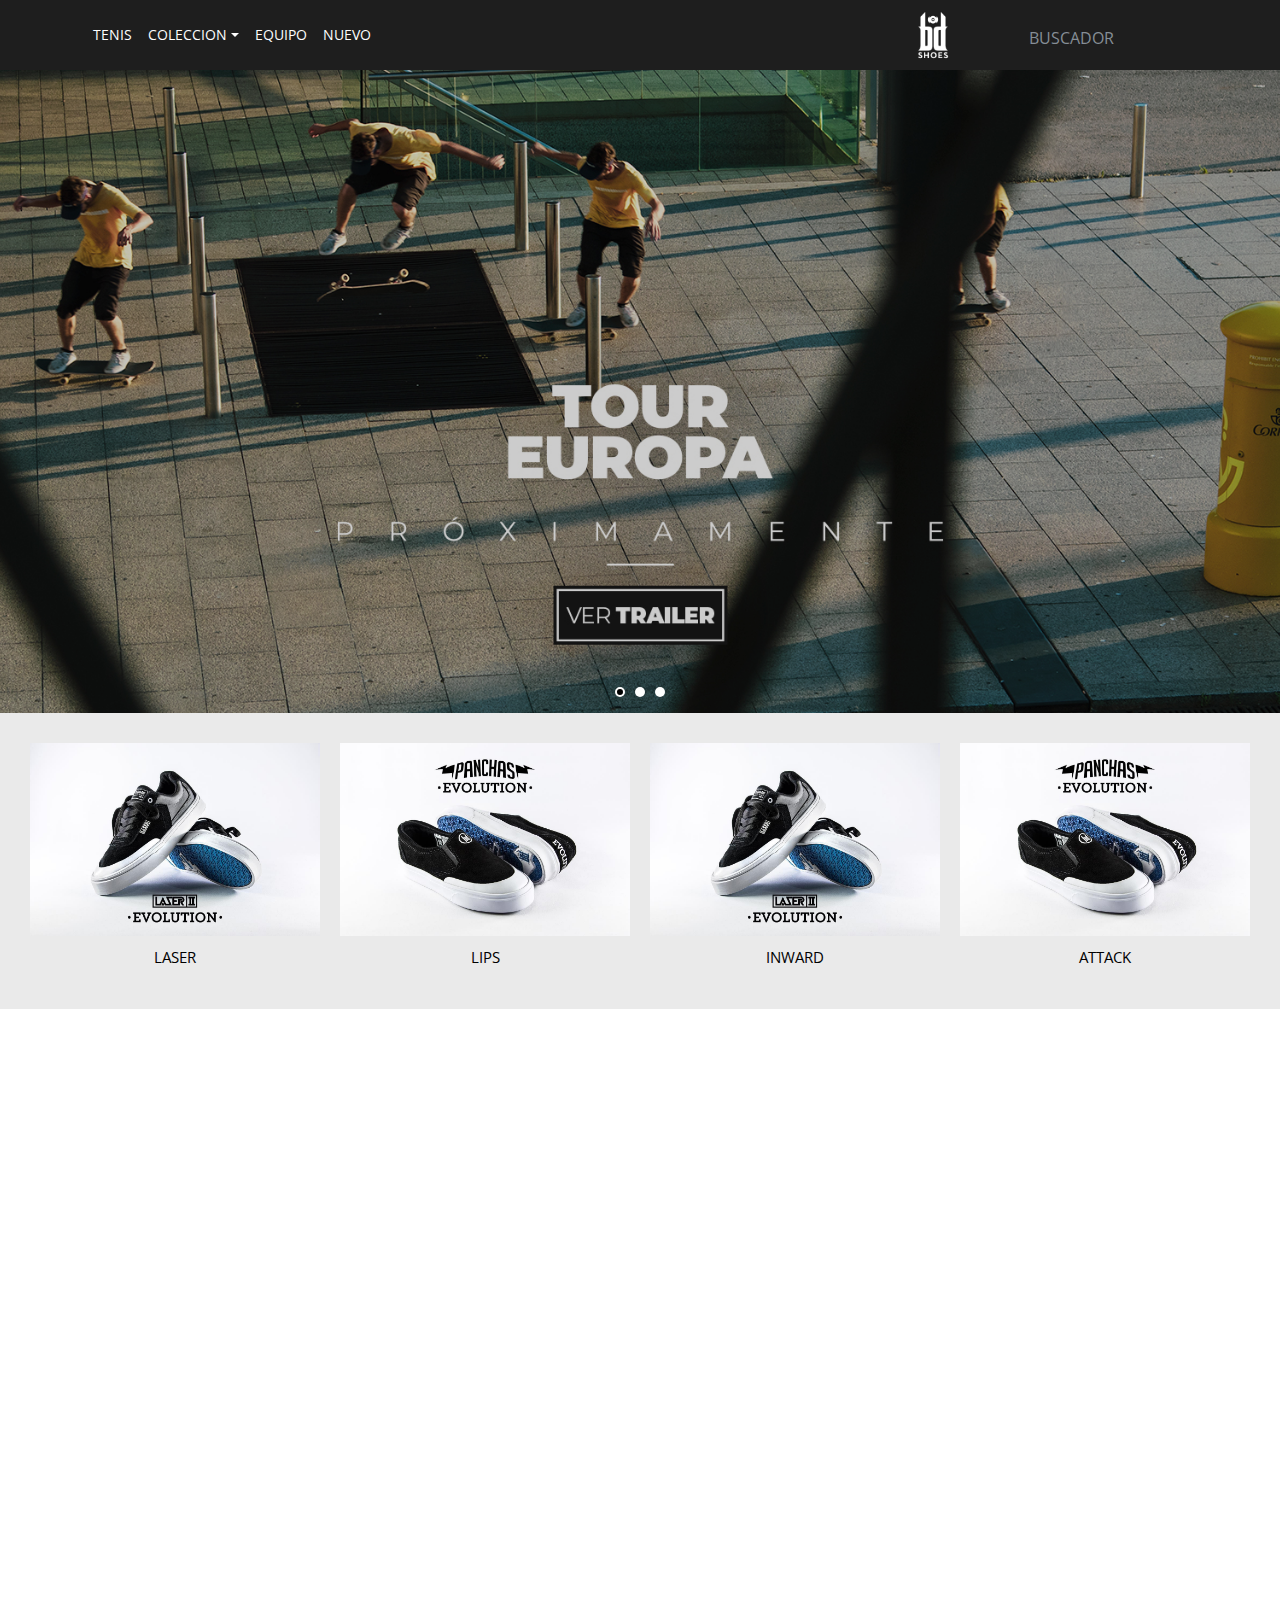
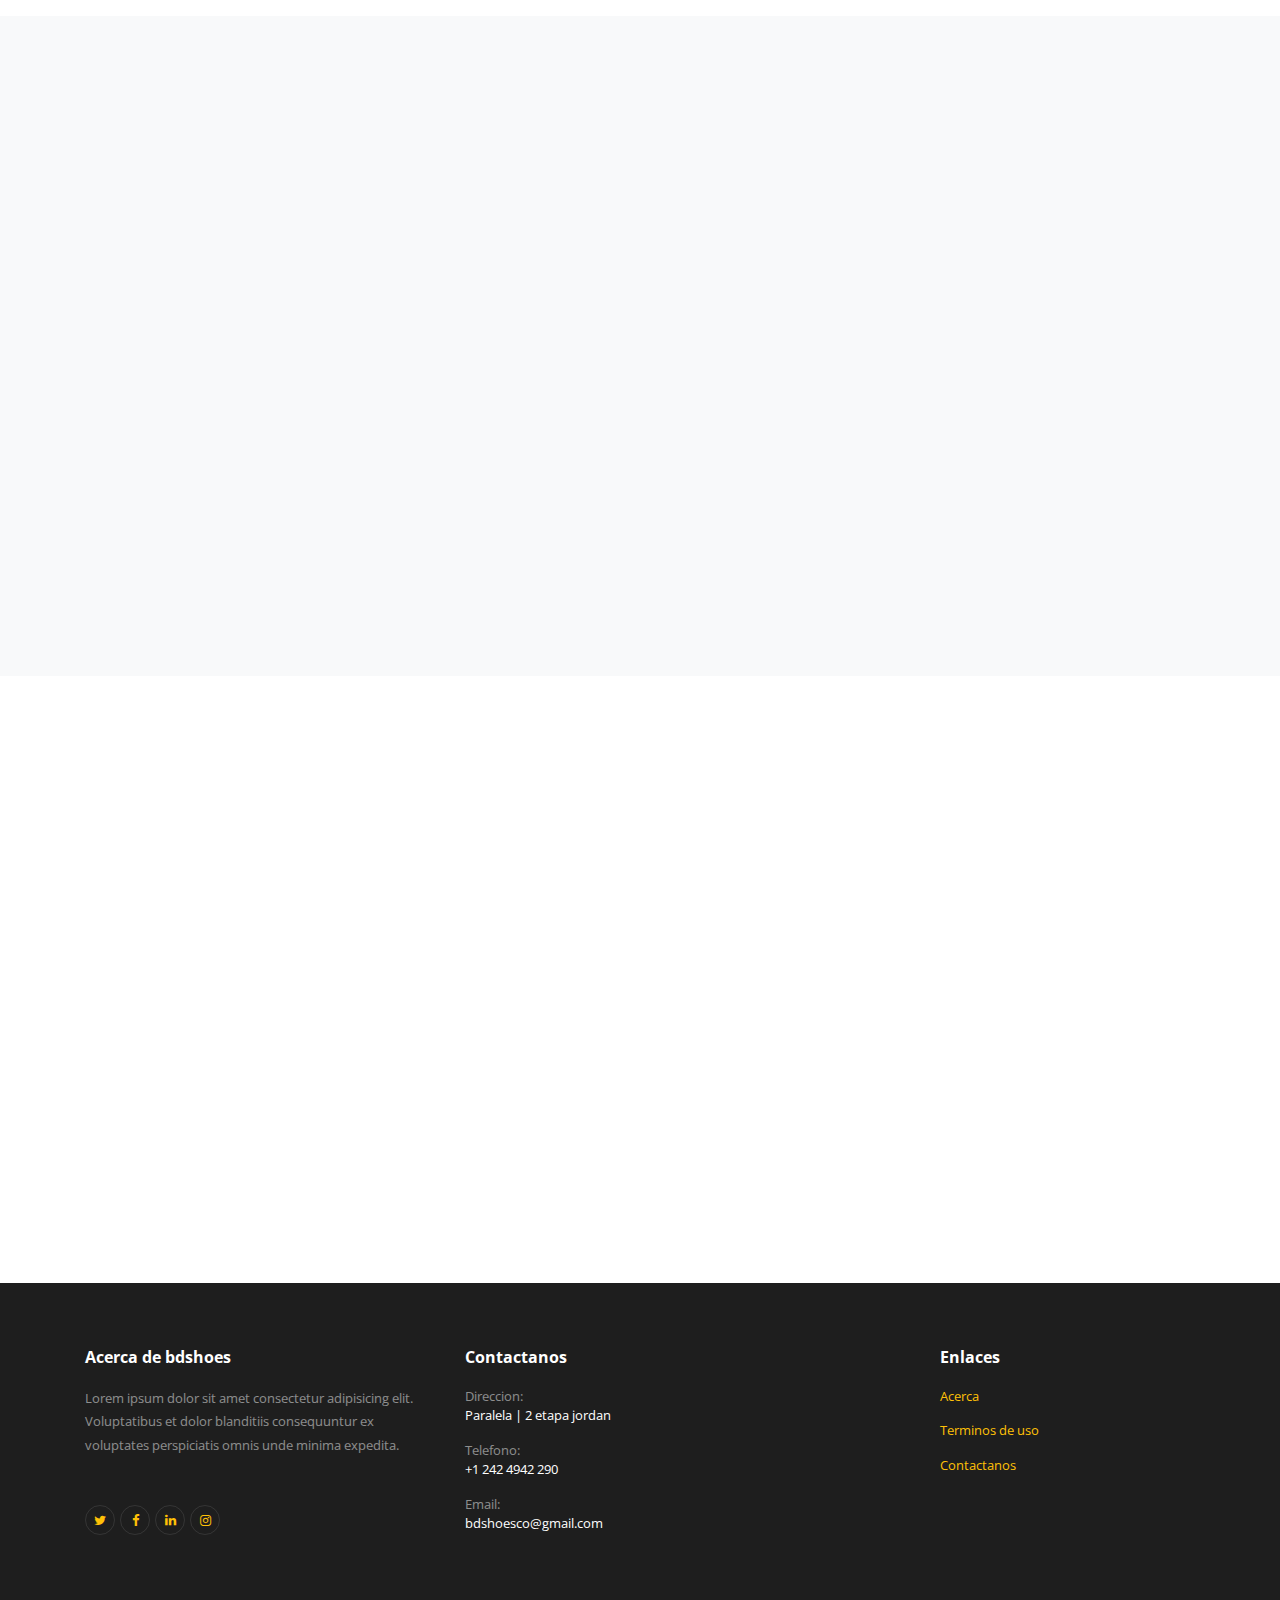
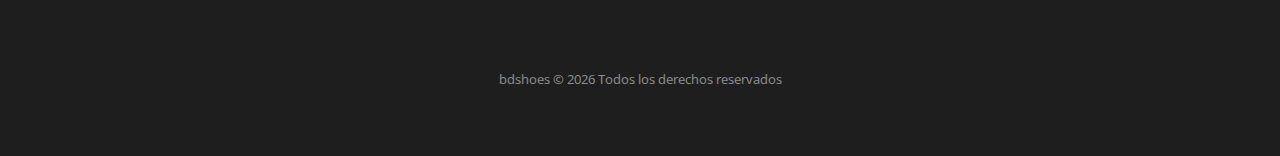
==== commit 3b2221fd: "Update index.html" ====
--- a/index.html
+++ b/index.html
@@ -39,8 +39,8 @@
         </button>
 
         <div class="collapse navbar-collapse" id="navbarsExample05">
-          <a href="index.html" class="logo"><img src="./img/logo/1-LOGO BDS.png" alt=""></a>
           <ul class="navbar-nav  pl-lg-5 pl-0">
+
             <li class="nav-item">
               <a class="nav-link" href="#">tenis</a>
             </li>
@@ -65,7 +65,8 @@
               </form>
             </li>
           </ul>
-          
+          <a href="index.html" class="logo"><img src="./img/logo/1-LOGO BDS.png" alt=""></a>
+
           <form class="form-inline-normal">
             <input class="form-control mr-sm-2" type="search" placeholder="BUSCADOR" aria-label="Search">
             <button class="btn btn-outline-success my-2 my-sm-0" type="submit">Buscar</button>
--- a/css/style.css
+++ b/css/style.css
@@ -180,9 +180,10 @@
 .logo img{
   width: 70px;
   height: 70px;
-  margin: 0;
+  position: relative;
+  float: right;
+  left: 519px;
   padding: 0;
-  margin-left: 220px;
 }
 
 .form-inline-normal{
@@ -229,26 +230,6 @@
 }
 
 /*mobile images slider-home*/
-
-@media(max-width:500px){
-
-  .slider-item{
-    background-image: none !important;
-  }
-  .slider-item-mobile-1{
-    background-image: url(/img/slider-mobile/slider-mobile-1.jpg)!important;
-  }
-  
-  .slider-item-mobile-2{
-    background-image: url(/img/slider-mobile/slider-mobile-2.jpg)!important;
-  }
-
-  .slider-item-mobile-3{
-    background-image: url(/img/slider-mobile/slider-mobile-3.jpg)!important;
-  }
-
-}
-
 
 .pl-lg-5{
   padding-left: 0!important;
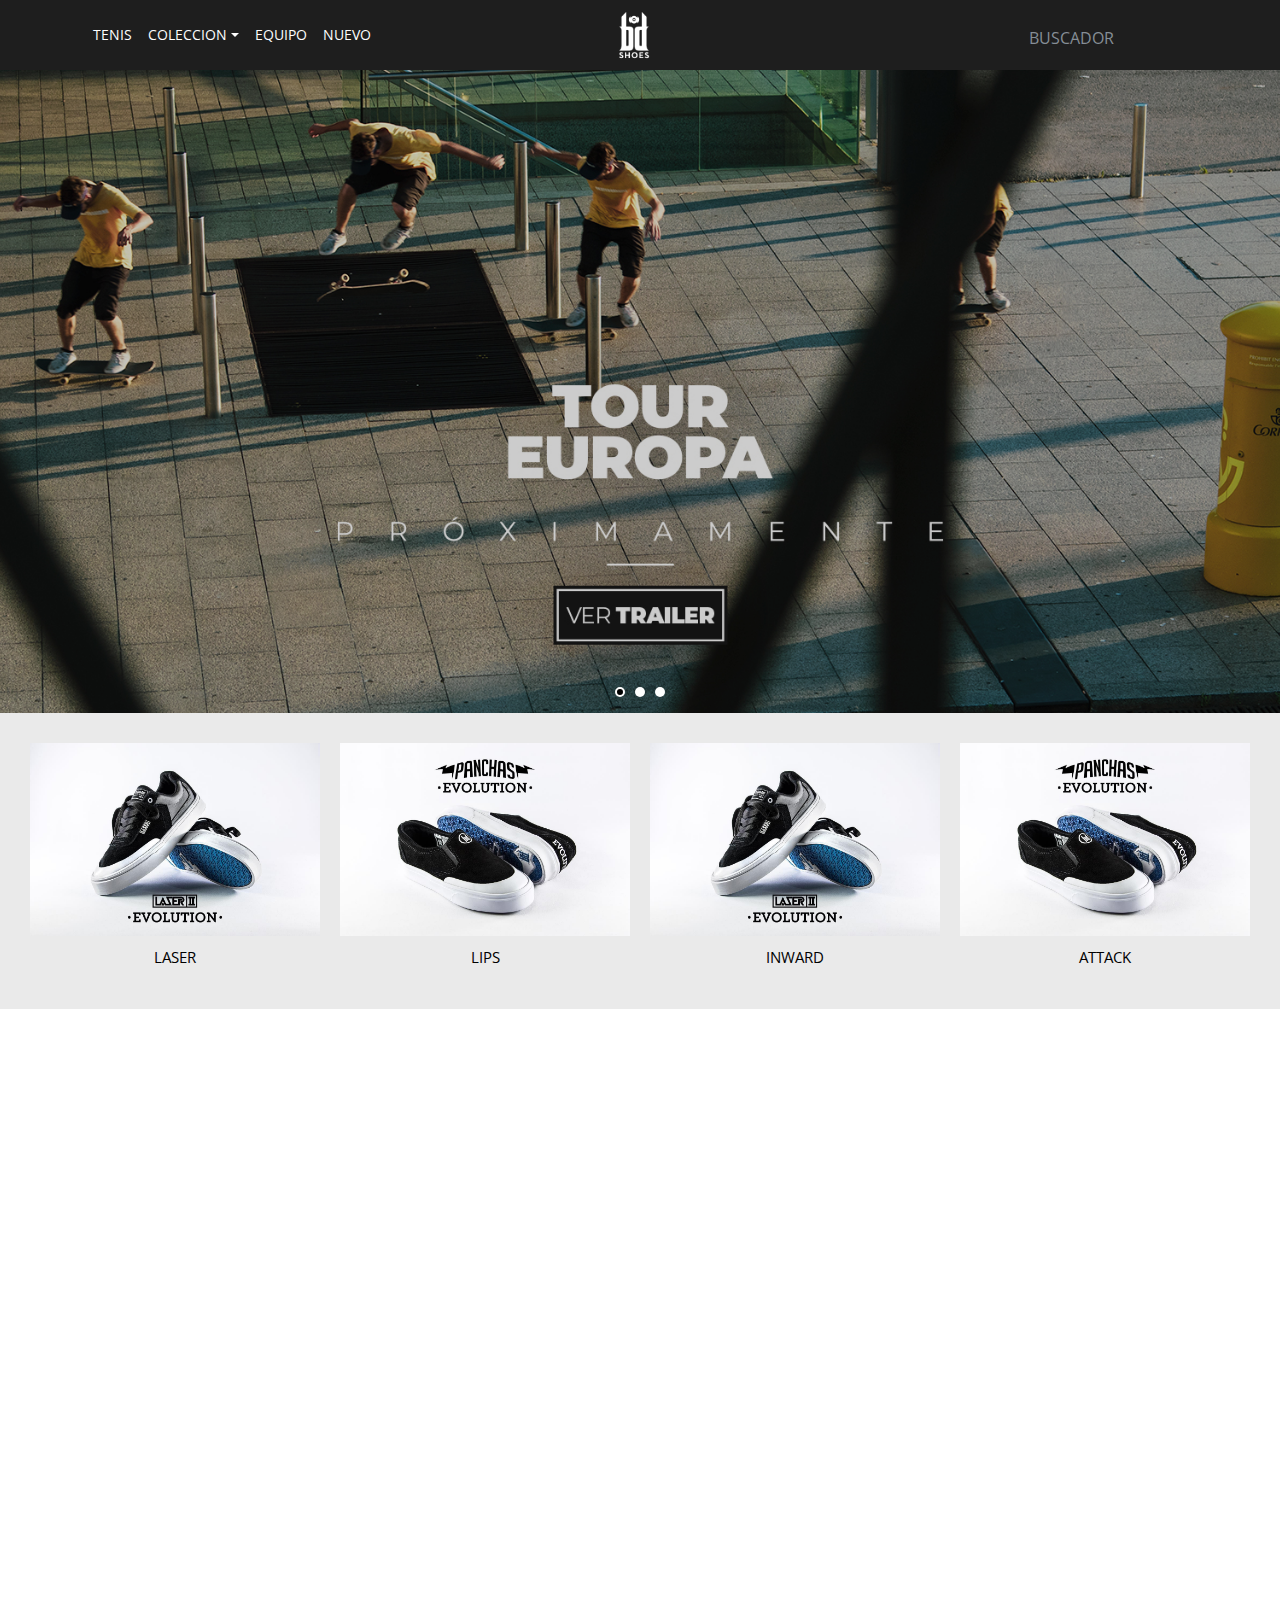
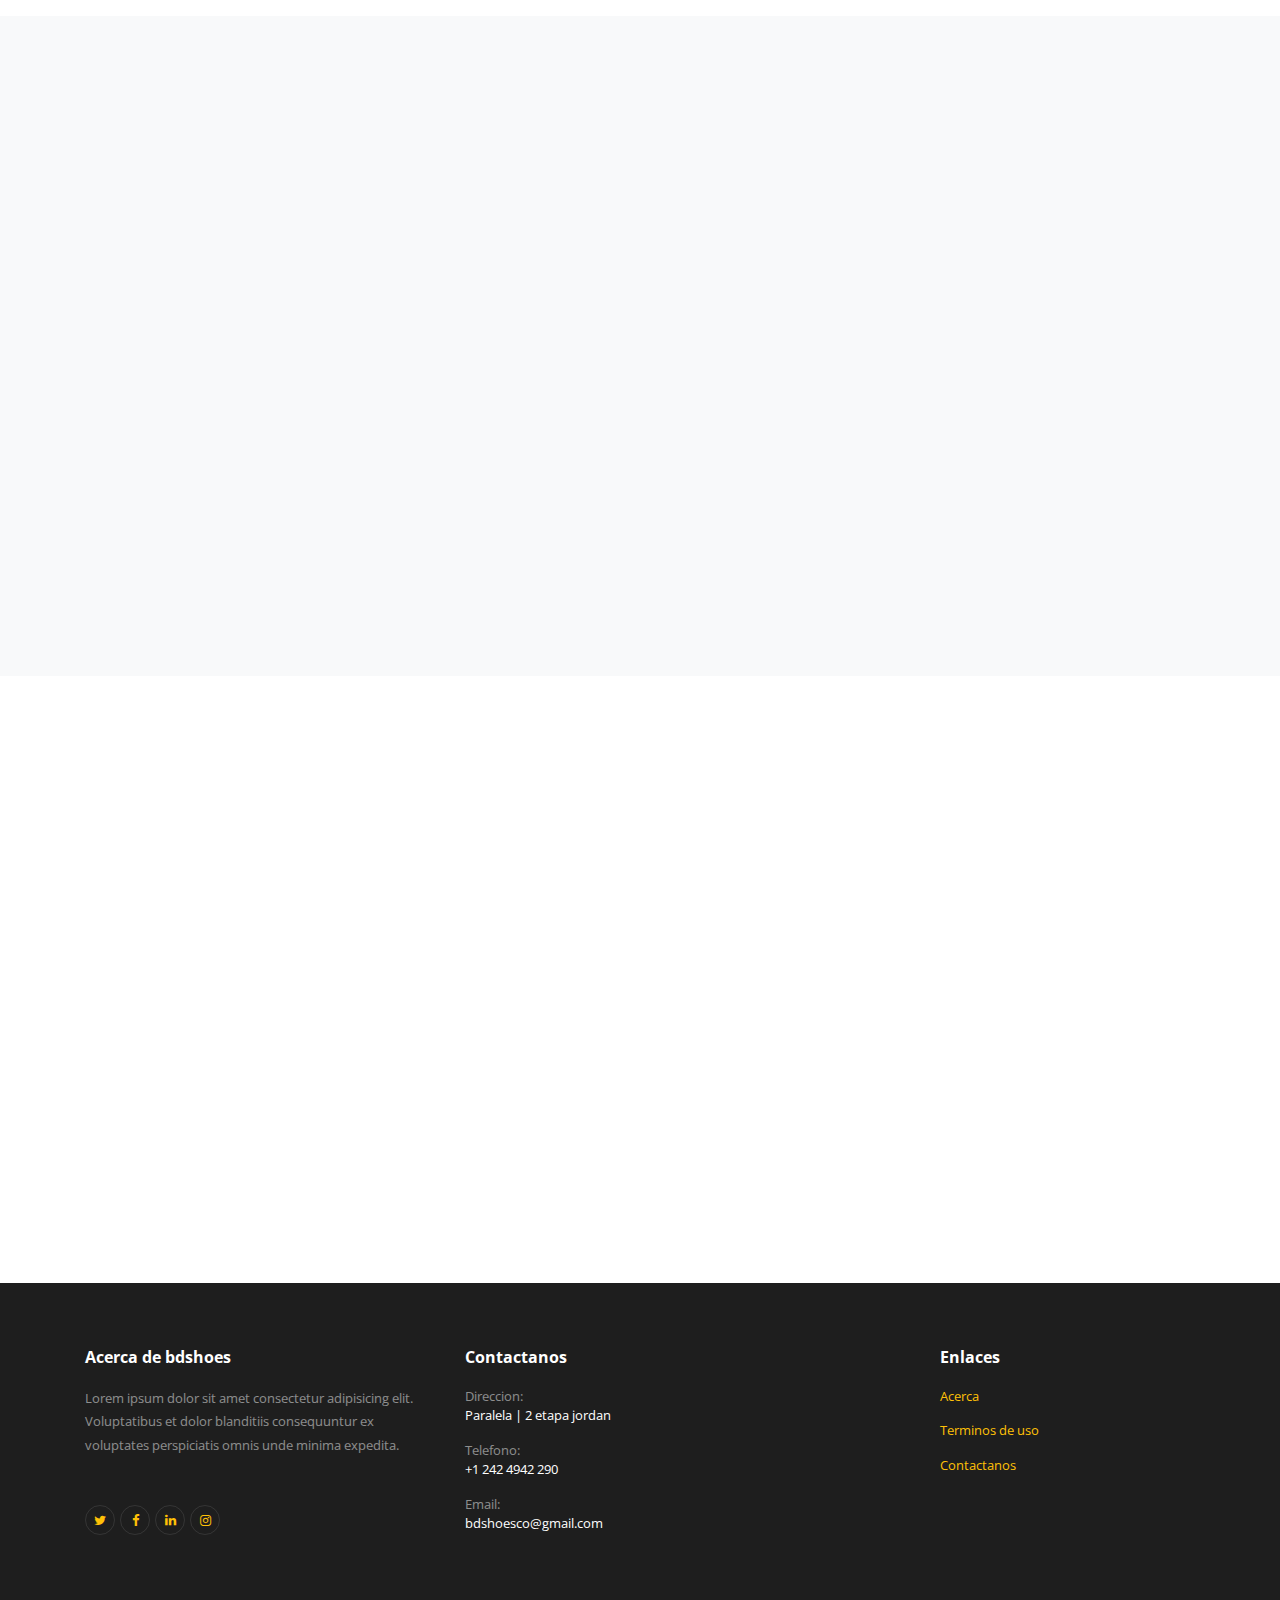
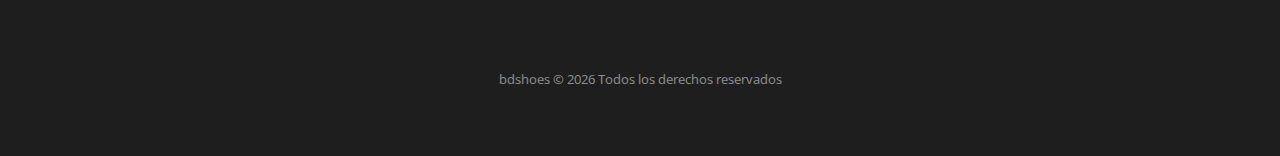
==== commit adfda782: "Update index.html" ====
--- a/index.html
+++ b/index.html
@@ -392,5 +392,4 @@
   <script src="js/jquery.waypoints.min.js"></script>
   <script src="js/main.js"></script>
 </body>
-
 </html>
--- a/css/style.css
+++ b/css/style.css
@@ -180,10 +180,9 @@
 .logo img{
   width: 70px;
   height: 70px;
-  position: relative;
-  float: right;
-  left: 519px;
+  margin: 0;
   padding: 0;
+  margin-left: 220px;
 }
 
 .form-inline-normal{
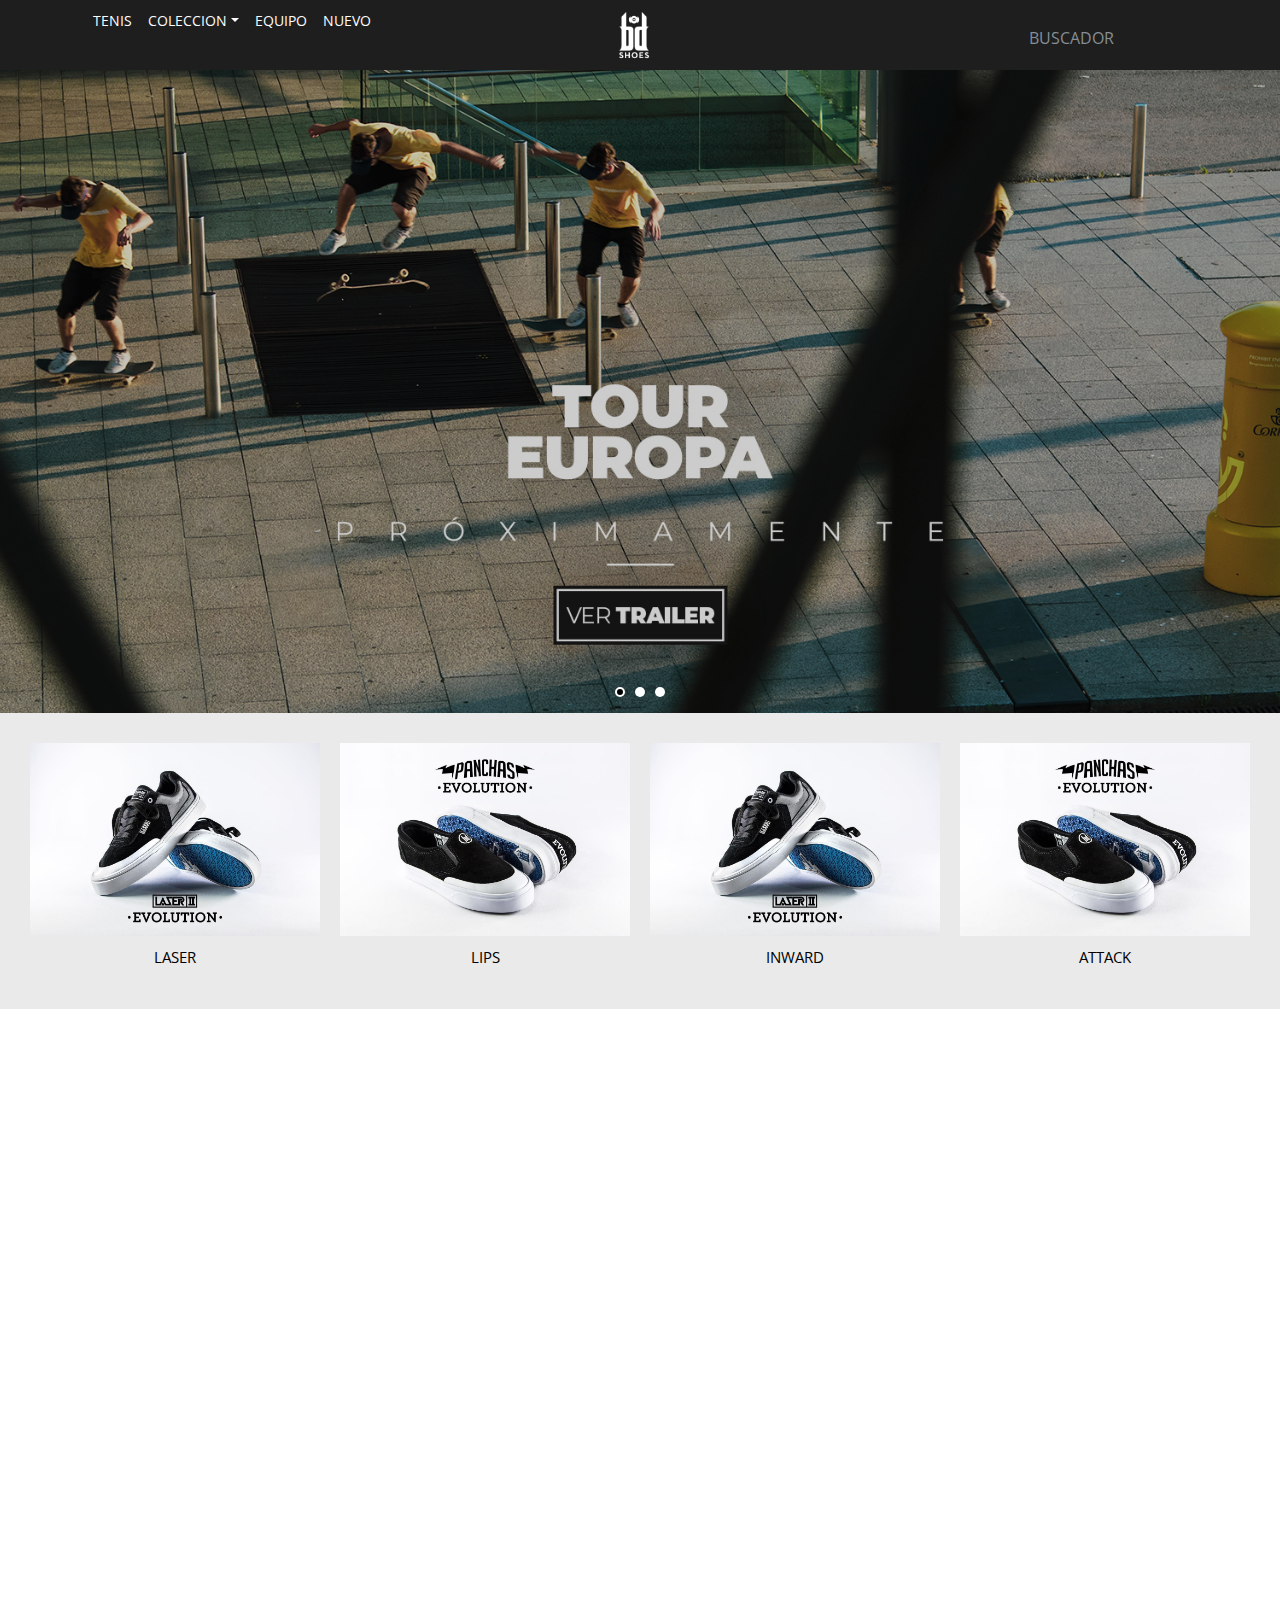
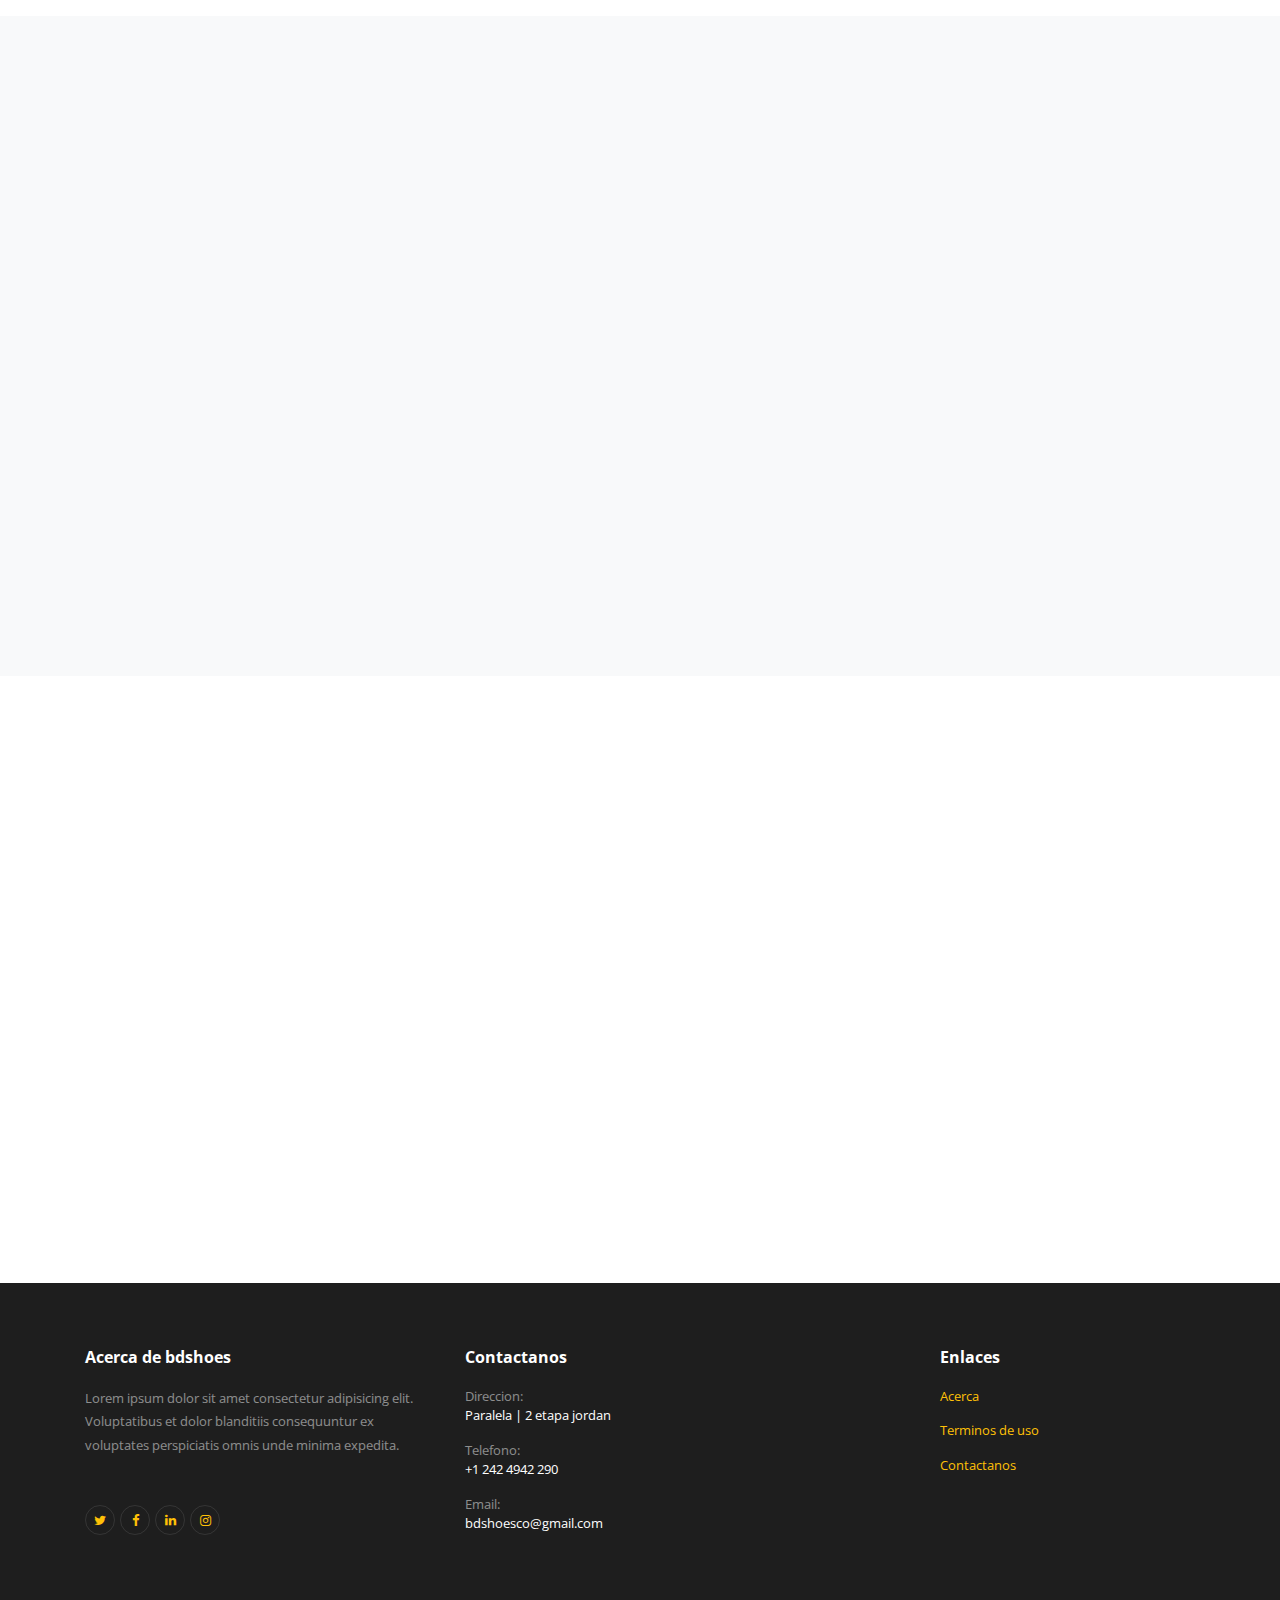
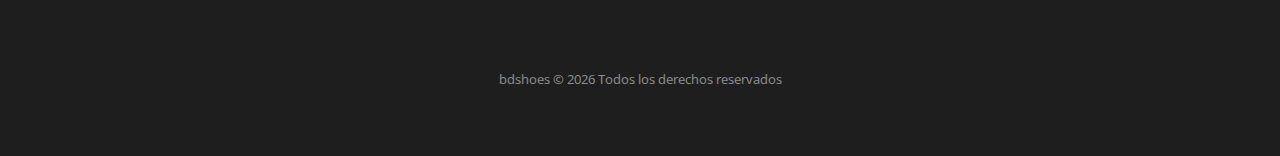
==== commit 22c677c8: "Update index.html" ====
--- a/index.html
+++ b/index.html
@@ -59,13 +59,14 @@
               <a class="nav-link" href="#">nuevo</a>
             </li>
             <li>
+              <a href="index.html" class="logo"><img src="./img/logo/1-LOGO BDS.png" alt=""></a>
               <form class="form-inline-responsive">
                 <input class="form-control mr-sm-2" type="search" placeholder="Buscar" aria-label="Search">
                 <button class="btn btn-outline-success my-2 my-sm-0" type="submit">Buscar</button>
               </form>
             </li>
           </ul>
-          <a href="index.html" class="logo"><img src="./img/logo/1-LOGO BDS.png" alt=""></a>
+          
 
           <form class="form-inline-normal">
             <input class="form-control mr-sm-2" type="search" placeholder="BUSCADOR" aria-label="Search">
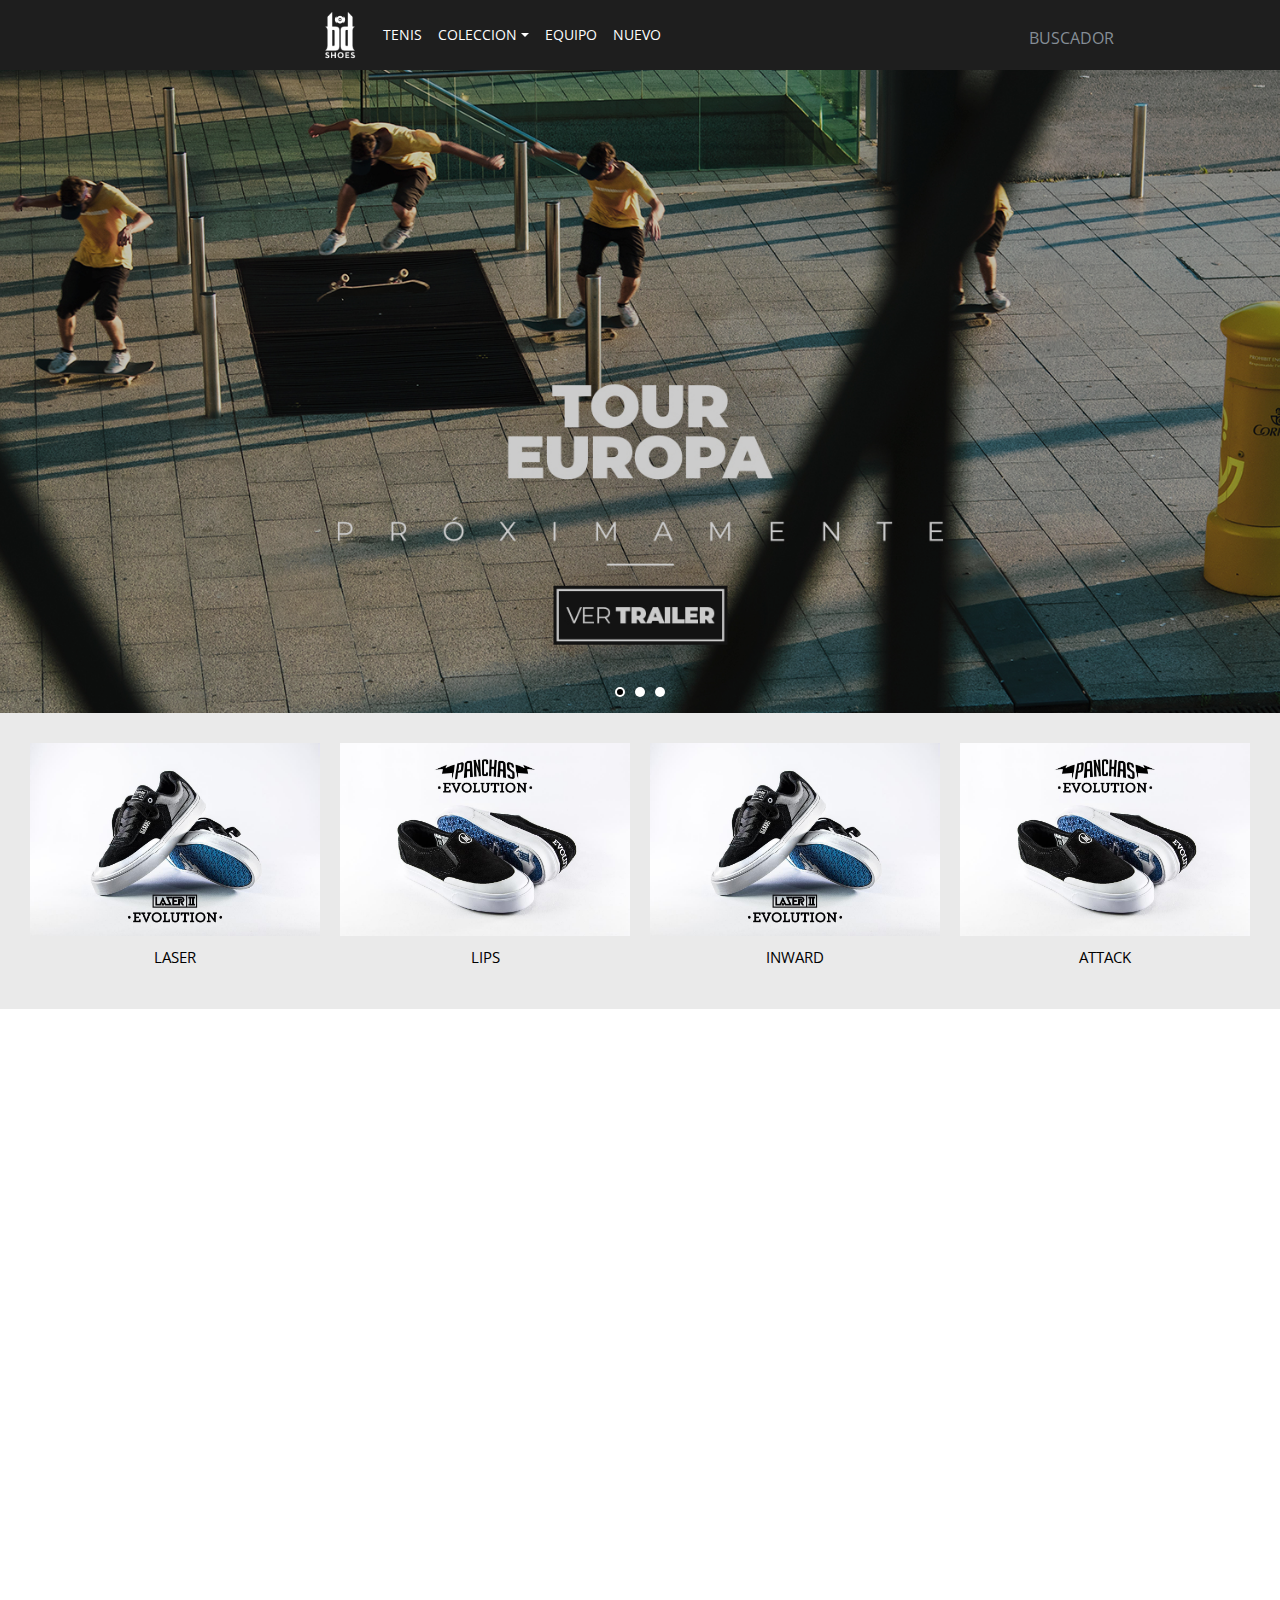
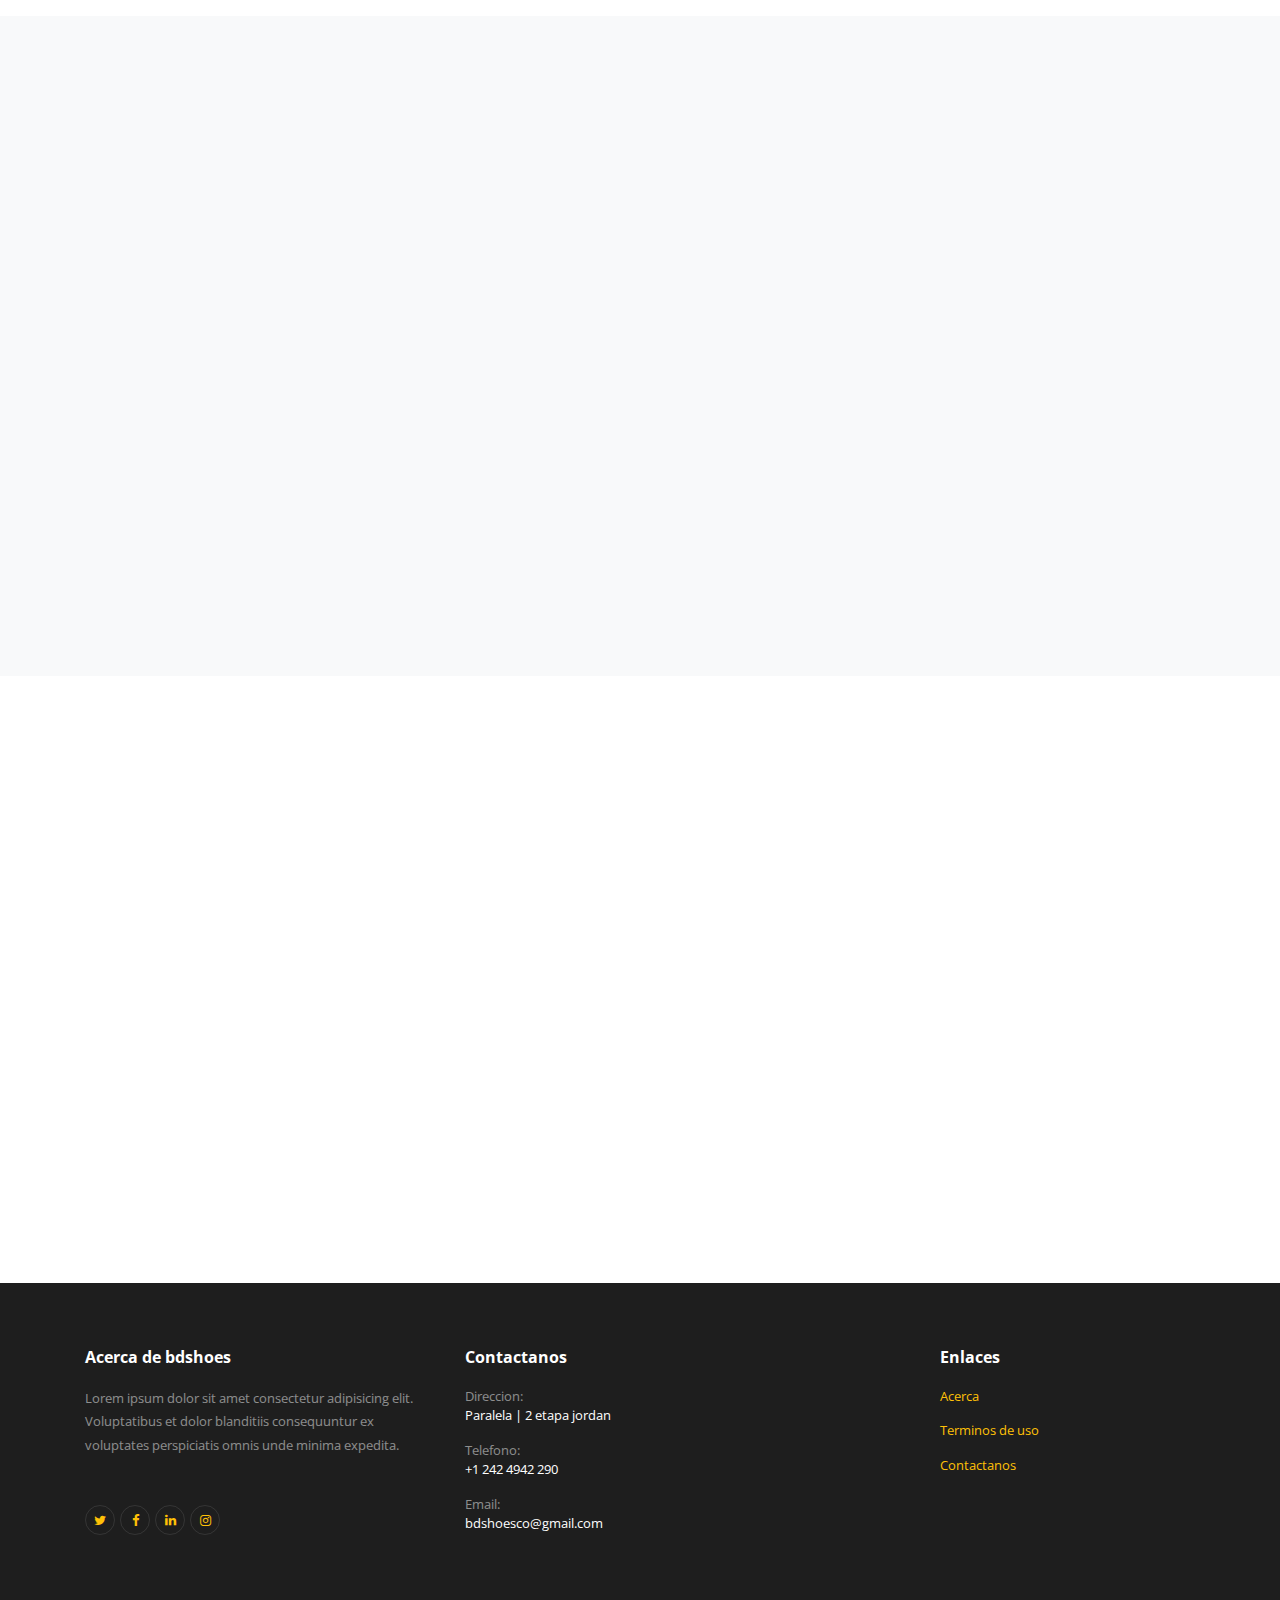
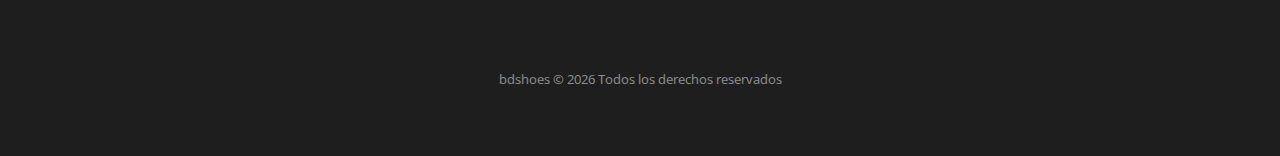
==== commit a9db59a9: "Update index.html" ====
--- a/index.html
+++ b/index.html
@@ -39,6 +39,7 @@
         </button>
 
         <div class="collapse navbar-collapse" id="navbarsExample05">
+           <a href="index.html" class="logo"><img src="./img/logo/1-LOGO BDS.png" alt=""></a>
           <ul class="navbar-nav  pl-lg-5 pl-0">
 
             <li class="nav-item">
@@ -59,7 +60,7 @@
               <a class="nav-link" href="#">nuevo</a>
             </li>
             <li>
-              <a href="index.html" class="logo"><img src="./img/logo/1-LOGO BDS.png" alt=""></a>
+             
               <form class="form-inline-responsive">
                 <input class="form-control mr-sm-2" type="search" placeholder="Buscar" aria-label="Search">
                 <button class="btn btn-outline-success my-2 my-sm-0" type="submit">Buscar</button>
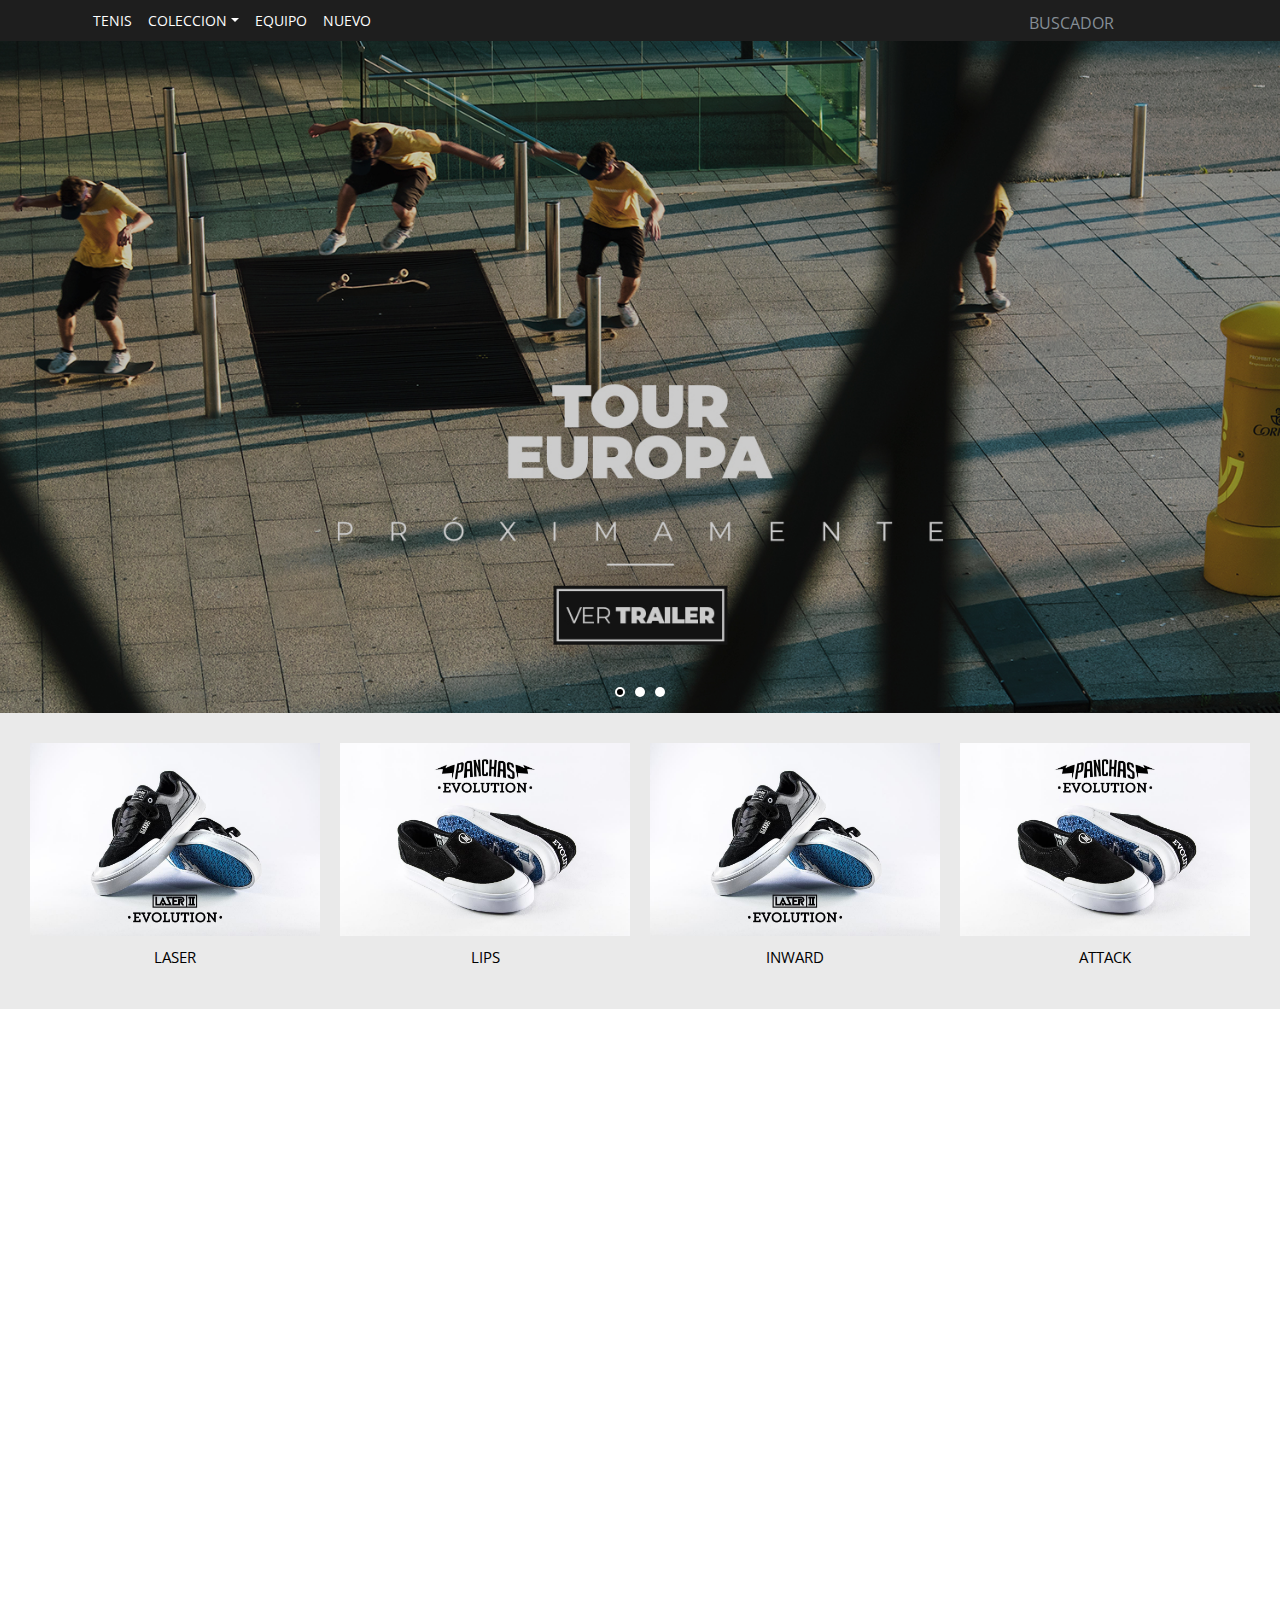
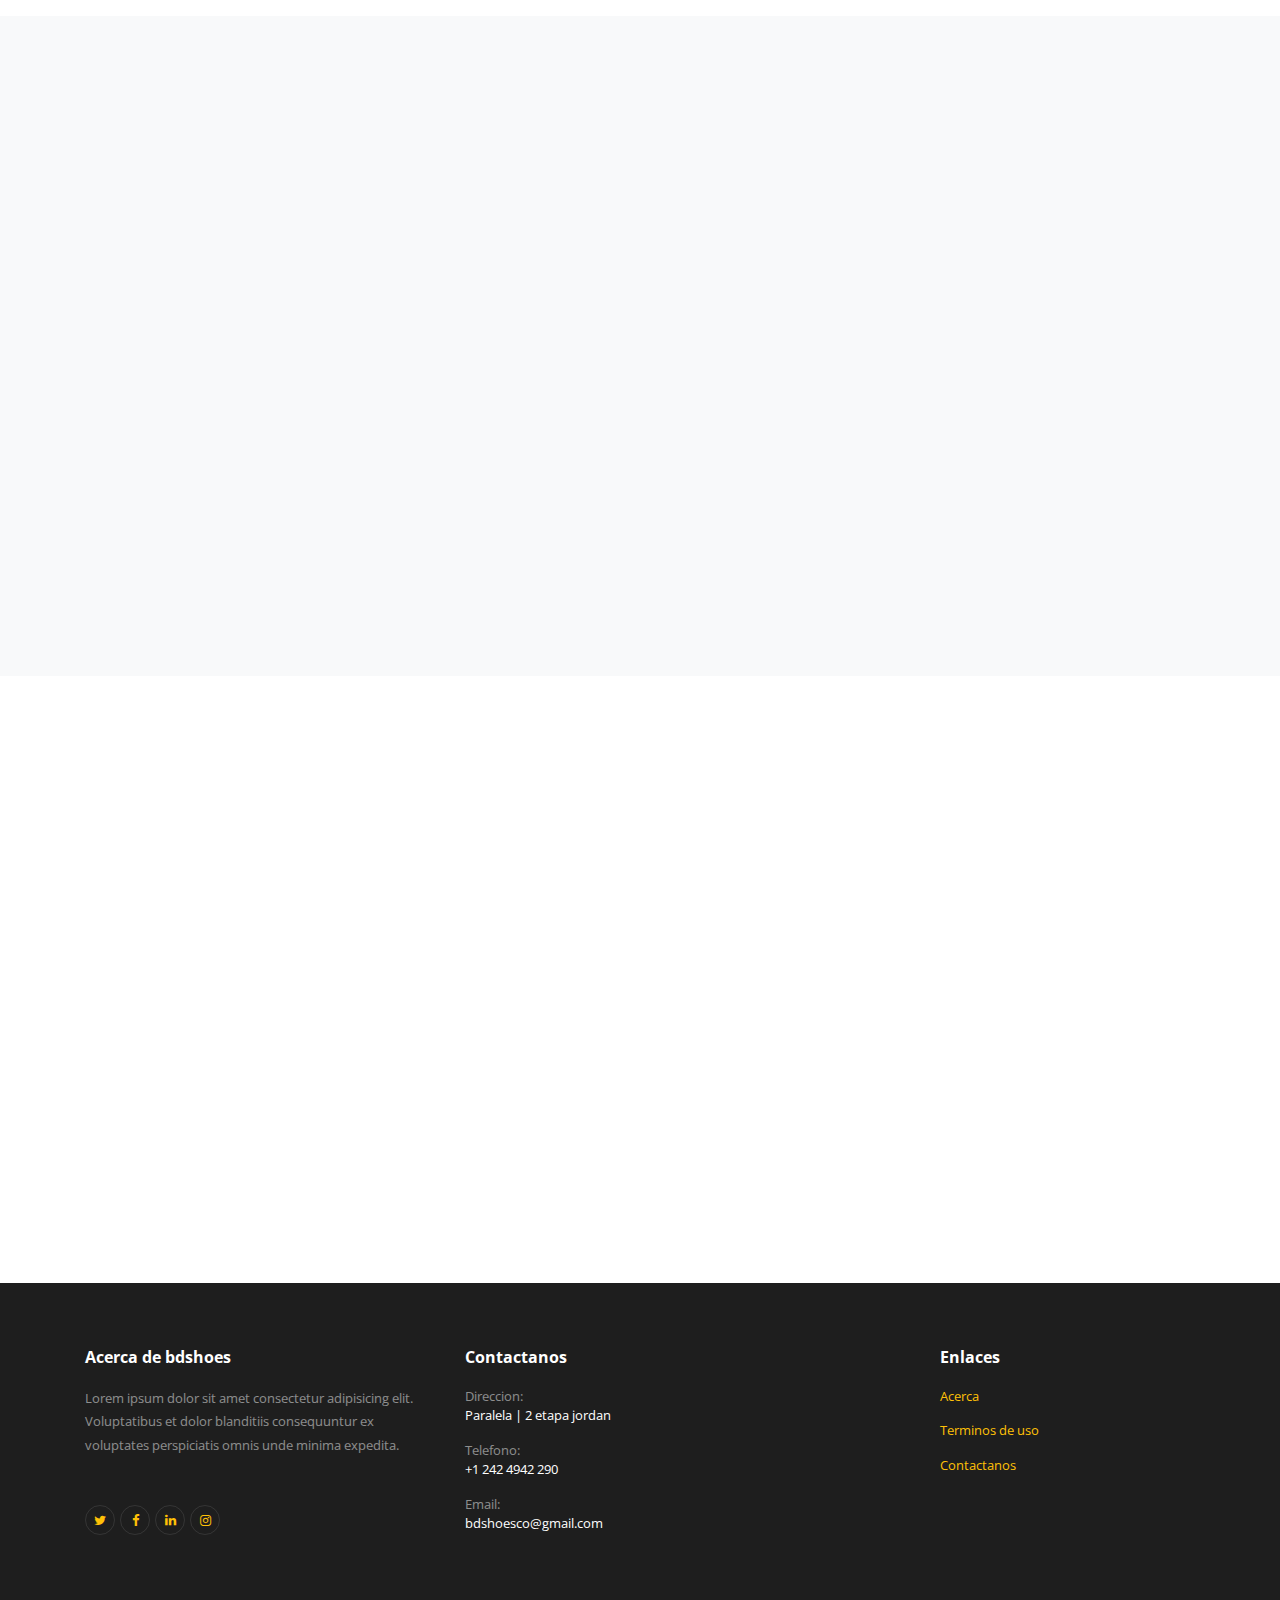
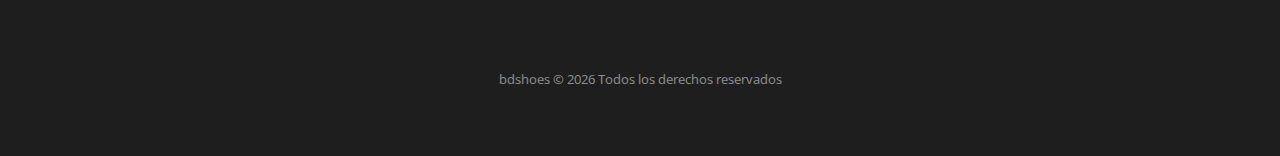
==== commit b3c3857c: "Update index.html" ====
--- a/index.html
+++ b/index.html
@@ -39,7 +39,6 @@
         </button>
 
         <div class="collapse navbar-collapse" id="navbarsExample05">
-           <a href="index.html" class="logo"><img src="./img/logo/1-LOGO BDS.png" alt=""></a>
           <ul class="navbar-nav  pl-lg-5 pl-0">
 
             <li class="nav-item">
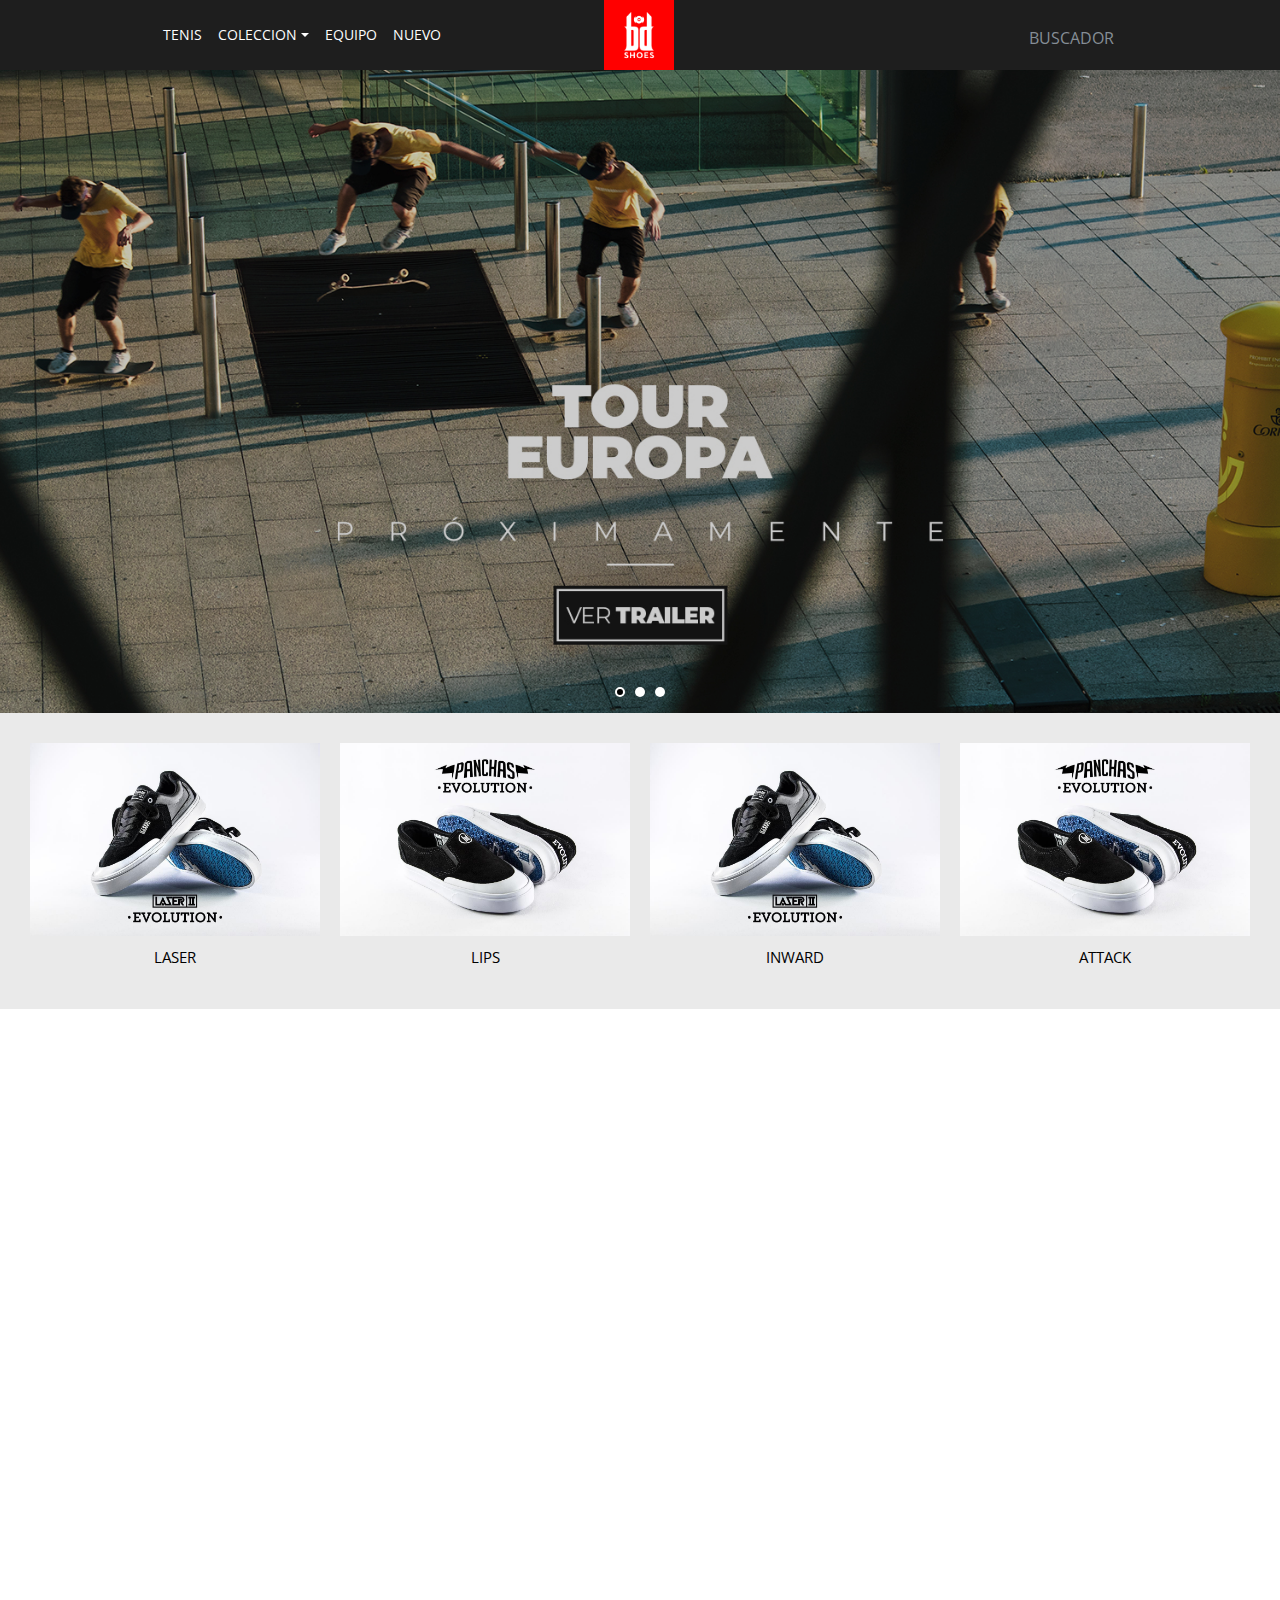
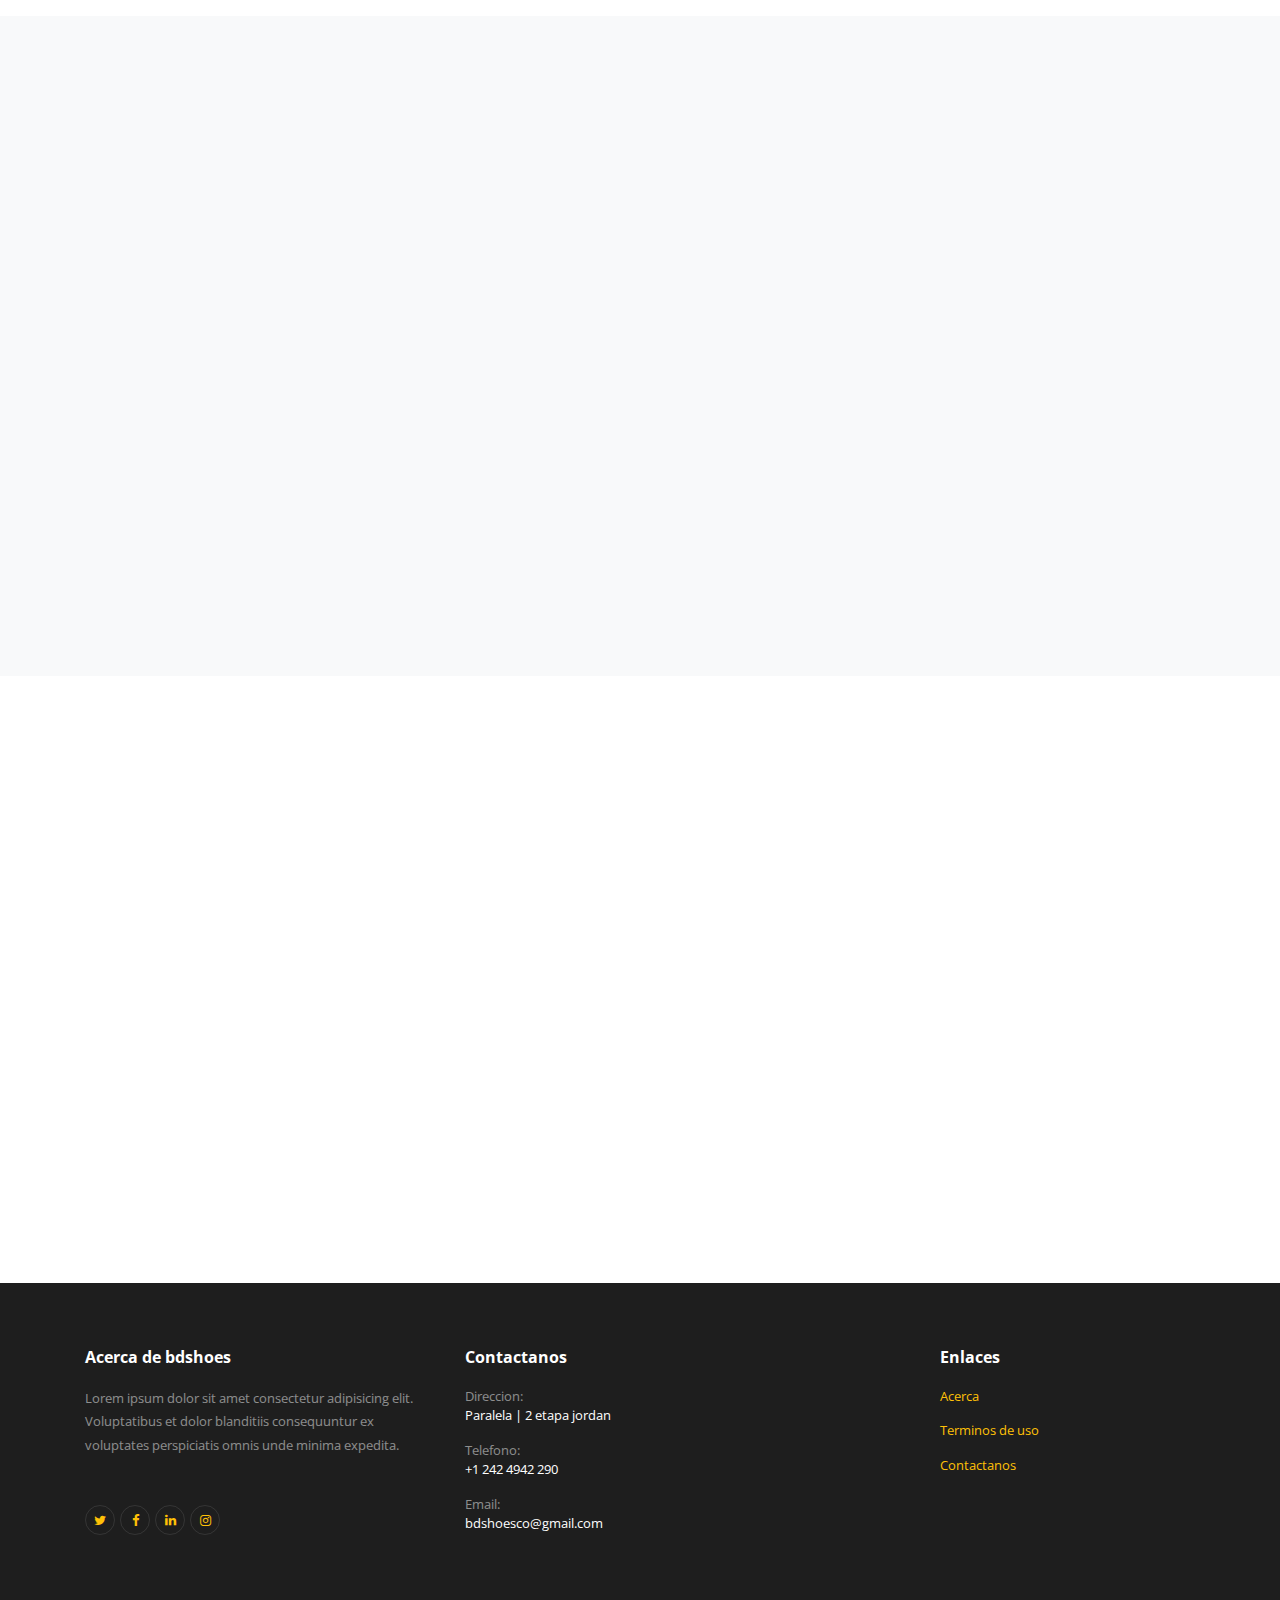
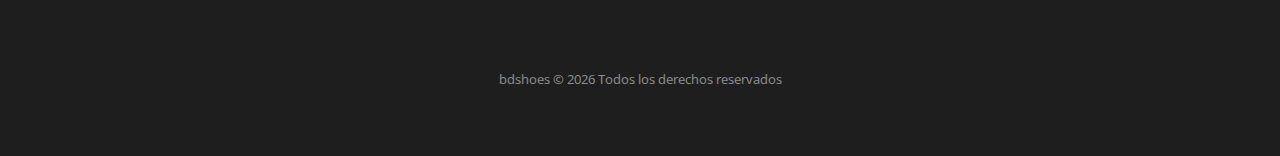
==== commit cd0467e8: "Update index.html" ====
--- a/index.html
+++ b/index.html
@@ -32,15 +32,16 @@
     <nav class="navbar navbar-expand-lg navbar-dark bg-dark">
 
       <div class="container">
-
+        
         <button class="navbar-toggler" type="button" data-toggle="collapse" data-target="#navbarsExample05"
           aria-controls="navbarsExample05" aria-expanded="false" aria-label="Toggle navigation">
           <span class="navbar-toggler-icon"></span>
         </button>
 
         <div class="collapse navbar-collapse" id="navbarsExample05">
+         <span class="logo"><a href="index.html"><img src="./img/logo/1-LOGO BDS.png" alt=""></a></span> 
           <ul class="navbar-nav  pl-lg-5 pl-0">
-
+            
             <li class="nav-item">
               <a class="nav-link" href="#">tenis</a>
             </li>
@@ -59,15 +60,13 @@
               <a class="nav-link" href="#">nuevo</a>
             </li>
             <li>
-             
+              
               <form class="form-inline-responsive">
                 <input class="form-control mr-sm-2" type="search" placeholder="Buscar" aria-label="Search">
                 <button class="btn btn-outline-success my-2 my-sm-0" type="submit">Buscar</button>
               </form>
             </li>
           </ul>
-          
-
           <form class="form-inline-normal">
             <input class="form-control mr-sm-2" type="search" placeholder="BUSCADOR" aria-label="Search">
             <button class="btn btn-outline-success my-2 my-sm-0" type="submit">Buscar</button>
@@ -393,4 +392,5 @@
   <script src="js/jquery.waypoints.min.js"></script>
   <script src="js/main.js"></script>
 </body>
+
 </html>
--- a/css/style.css
+++ b/css/style.css
@@ -177,13 +177,18 @@
 
 
 /*Logo*/
+.logo{
+  position: relative;
+  left: 519px;
+  background: red;
+}
 .logo img{
   width: 70px;
   height: 70px;
   margin: 0;
   padding: 0;
-  margin-left: 220px;
-}
+}
+
 
 .form-inline-normal{
   position: absolute;
@@ -258,8 +263,6 @@
   cursor: pointer;
 }
 
-
-
 .hover-overdelay{
   position: absolute;
   width: 100%;
@@ -273,6 +276,16 @@
 .hover-overdelay img{ 
   width: 100%;
   height: 100%;
+}
+
+
+/*ipad responsive*/
+
+@media(max-width:1000px){
+  .logo{
+    background: blue;
+    left: 425px;
+  }
 }
 
 
